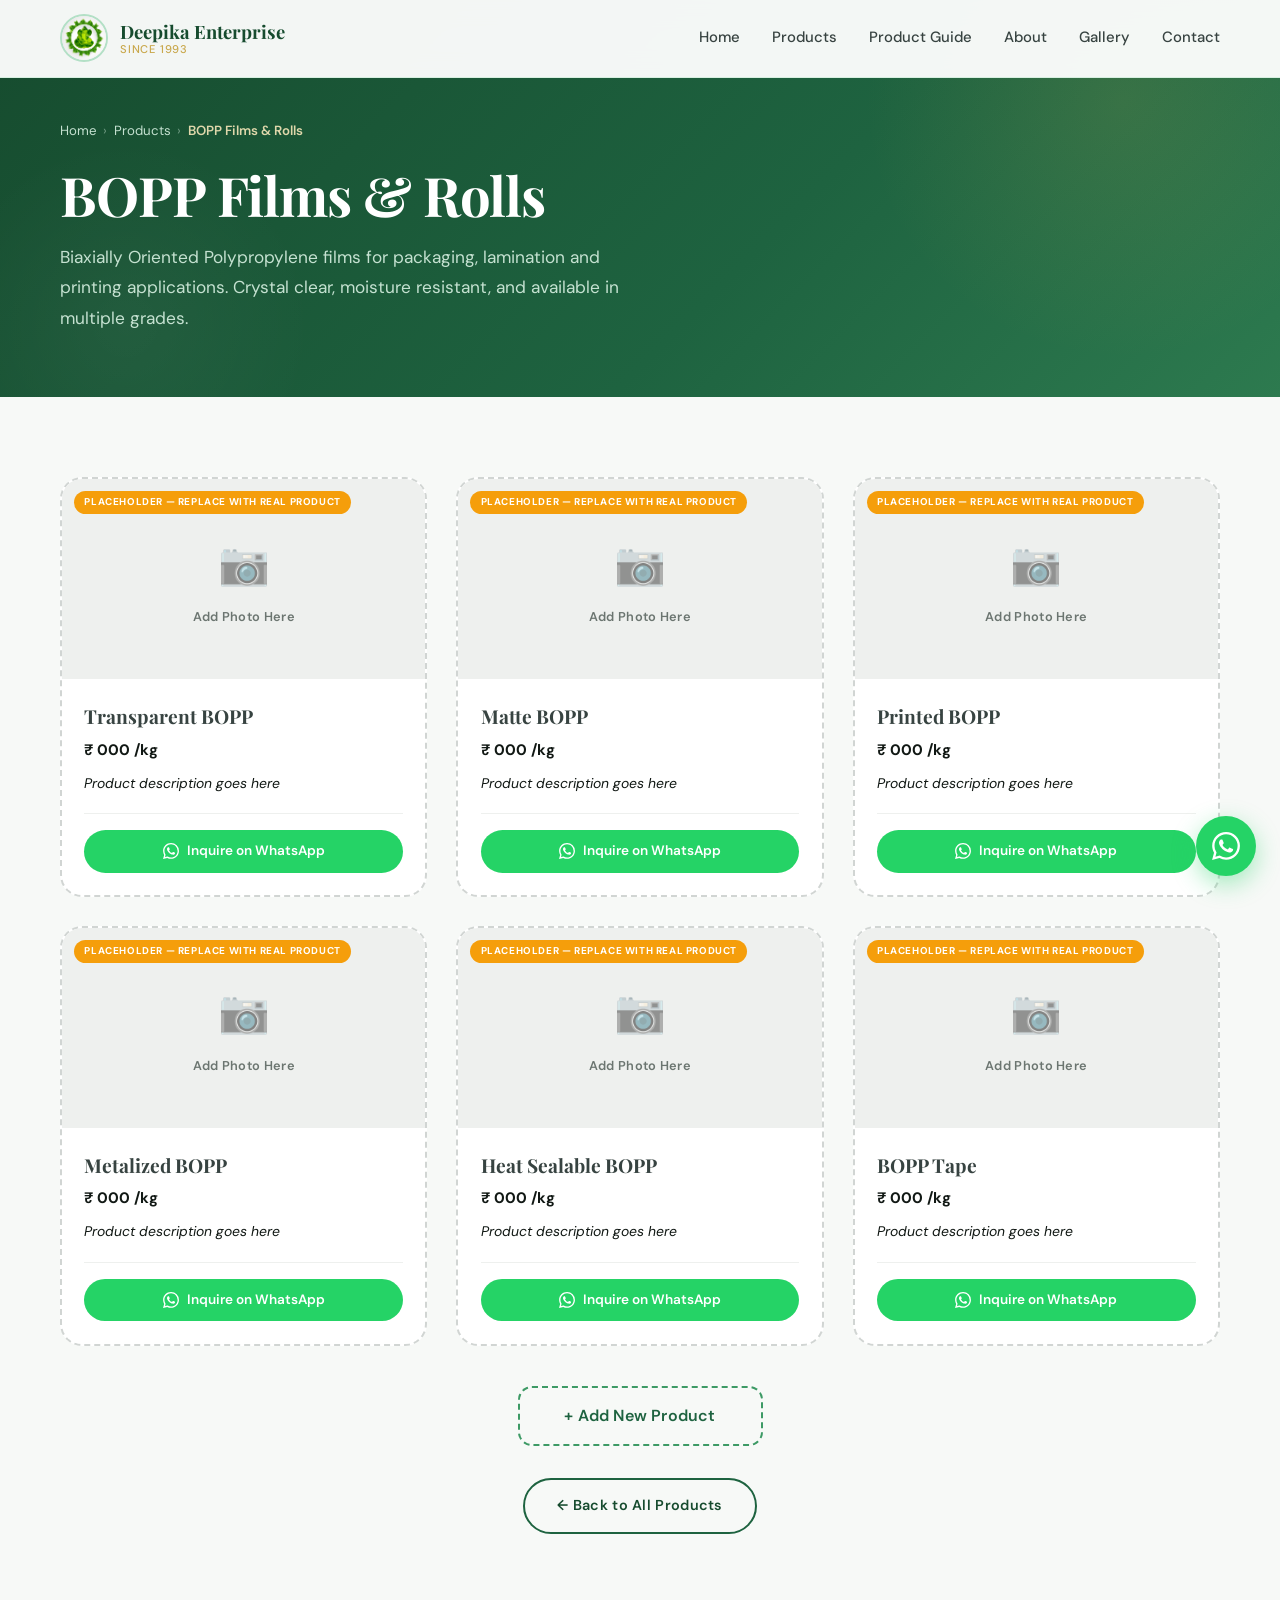
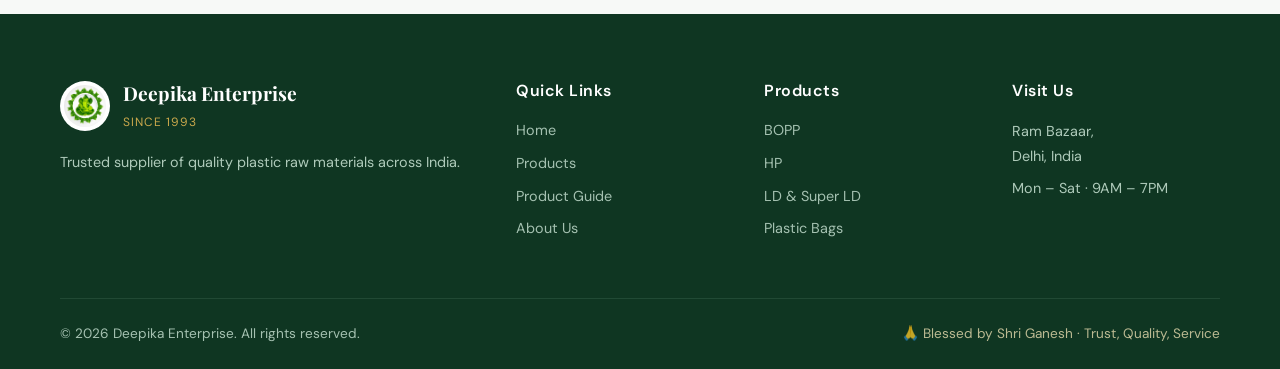
==== bopp.html @ 69e31805 "Added 6 product category pages with placeholders - Created bopp.html, hp.html, ld.html, superld.html" ====
<!DOCTYPE html>
<html lang="en">
<head>
  <meta charset="UTF-8" />
  <meta name="viewport" content="width=device-width, initial-scale=1.0" />
  <meta name="description" content="BOPP Films & Rolls by Deepika Enterprise — Transparent, Matte, Printed, Metalized and Heat Sealable BOPP for packaging, lamination and printing." />
  <title>BOPP Films & Rolls | Deepika Enterprise</title>
  <link rel="icon" type="image/avif" href="images/logo.avif" />
  <link rel="stylesheet" href="css/style.css" />
</head>
<body>

  <!-- NAVBAR -->
  <header class="navbar" id="navbar">
    <div class="nav-container">
      <a href="index.html" class="logo">
        <img src="images/logo.avif" alt="Deepika Enterprise Logo" class="logo-img" />
        <div class="logo-text">
          <span class="logo-main">Deepika Enterprise</span>
          <span class="logo-sub">Since 1993</span>
        </div>
      </a>
      <nav class="nav-links" id="navLinks">
        <a href="index.html">Home</a>
        <a href="index.html#products">Products</a>
        <a href="index.html#guide">Product Guide</a>
        <a href="index.html#about">About</a>
        <a href="index.html#gallery">Gallery</a>
        <a href="index.html#contact">Contact</a>
      </nav>
      <button class="hamburger" id="hamburger" aria-label="Menu">
        <span></span><span></span><span></span>
      </button>
    </div>
  </header>

  <!-- PAGE HERO -->
  <section class="page-hero">
    <div class="container">
      <nav class="breadcrumb" aria-label="Breadcrumb">
        <a href="index.html">Home</a>
        <span class="sep">›</span>
        <a href="index.html#products">Products</a>
        <span class="sep">›</span>
        <span class="current">BOPP Films & Rolls</span>
      </nav>
      <h1>BOPP Films & Rolls</h1>
      <p>Biaxially Oriented Polypropylene films for packaging, lamination and printing applications. Crystal clear, moisture resistant, and available in multiple grades.</p>
    </div>
  </section>

  <!-- PRODUCTS GRID -->
  <section class="cat-products">
    <div class="container">

      <div class="cat-products-grid">

        <!-- Card 1 -->
        <div class="placeholder-card">
          <span class="placeholder-label">Placeholder — Replace with real product</span>
          <div class="placeholder-img">
            <span class="cam-icon">📷</span>
            <span>Add Photo Here</span>
          </div>
          <div class="placeholder-body">
            <h3>Transparent BOPP</h3>
            <p class="placeholder-price">₹ 000 /kg</p>
            <p class="placeholder-desc">Product description goes here</p>
            <div class="placeholder-footer">
              <a href="https://wa.me/919312242208" target="_blank" rel="noopener" class="wa-inquire-btn">
                <svg viewBox="0 0 24 24" fill="currentColor" width="16" height="16"><path d="M17.472 14.382c-.297-.149-1.758-.867-2.03-.967-.273-.099-.471-.148-.67.15-.197.297-.767.966-.94 1.164-.173.199-.347.223-.644.075-.297-.15-1.255-.463-2.39-1.475-.883-.788-1.48-1.761-1.653-2.059-.173-.297-.018-.458.13-.606.134-.133.298-.347.446-.52.149-.174.198-.298.298-.497.099-.198.05-.371-.025-.52-.075-.149-.669-1.612-.916-2.207-.242-.579-.487-.5-.669-.51-.173-.008-.371-.01-.57-.01-.198 0-.52.074-.792.372-.272.297-1.04 1.016-1.04 2.479 0 1.462 1.065 2.875 1.213 3.074.149.198 2.096 3.2 5.077 4.487.709.306 1.262.489 1.694.625.712.227 1.36.195 1.871.118.571-.085 1.758-.719 2.006-1.413.248-.694.248-1.289.173-1.413-.074-.124-.272-.198-.57-.347m-5.421 7.403h-.004a9.87 9.87 0 01-5.031-1.378l-.361-.214-3.741.982.998-3.648-.235-.374a9.86 9.86 0 01-1.51-5.26c.001-5.45 4.436-9.884 9.888-9.884 2.64 0 5.122 1.03 6.988 2.898a9.825 9.825 0 012.893 6.994c-.003 5.45-4.437 9.884-9.885 9.884m8.413-18.297A11.815 11.815 0 0012.05 0C5.495 0 .16 5.335.157 11.892c0 2.096.547 4.142 1.588 5.945L.057 24l6.305-1.654a11.882 11.882 0 005.683 1.448h.005c6.554 0 11.89-5.335 11.893-11.893a11.821 11.821 0 00-3.48-8.413z"/></svg>
                Inquire on WhatsApp
              </a>
            </div>
          </div>
        </div>

        <!-- Card 2 -->
        <div class="placeholder-card">
          <span class="placeholder-label">Placeholder — Replace with real product</span>
          <div class="placeholder-img">
            <span class="cam-icon">📷</span>
            <span>Add Photo Here</span>
          </div>
          <div class="placeholder-body">
            <h3>Matte BOPP</h3>
            <p class="placeholder-price">₹ 000 /kg</p>
            <p class="placeholder-desc">Product description goes here</p>
            <div class="placeholder-footer">
              <a href="https://wa.me/919312242208" target="_blank" rel="noopener" class="wa-inquire-btn">
                <svg viewBox="0 0 24 24" fill="currentColor" width="16" height="16"><path d="M17.472 14.382c-.297-.149-1.758-.867-2.03-.967-.273-.099-.471-.148-.67.15-.197.297-.767.966-.94 1.164-.173.199-.347.223-.644.075-.297-.15-1.255-.463-2.39-1.475-.883-.788-1.48-1.761-1.653-2.059-.173-.297-.018-.458.13-.606.134-.133.298-.347.446-.52.149-.174.198-.298.298-.497.099-.198.05-.371-.025-.52-.075-.149-.669-1.612-.916-2.207-.242-.579-.487-.5-.669-.51-.173-.008-.371-.01-.57-.01-.198 0-.52.074-.792.372-.272.297-1.04 1.016-1.04 2.479 0 1.462 1.065 2.875 1.213 3.074.149.198 2.096 3.2 5.077 4.487.709.306 1.262.489 1.694.625.712.227 1.36.195 1.871.118.571-.085 1.758-.719 2.006-1.413.248-.694.248-1.289.173-1.413-.074-.124-.272-.198-.57-.347m-5.421 7.403h-.004a9.87 9.87 0 01-5.031-1.378l-.361-.214-3.741.982.998-3.648-.235-.374a9.86 9.86 0 01-1.51-5.26c.001-5.45 4.436-9.884 9.888-9.884 2.64 0 5.122 1.03 6.988 2.898a9.825 9.825 0 012.893 6.994c-.003 5.45-4.437 9.884-9.885 9.884m8.413-18.297A11.815 11.815 0 0012.05 0C5.495 0 .16 5.335.157 11.892c0 2.096.547 4.142 1.588 5.945L.057 24l6.305-1.654a11.882 11.882 0 005.683 1.448h.005c6.554 0 11.89-5.335 11.893-11.893a11.821 11.821 0 00-3.48-8.413z"/></svg>
                Inquire on WhatsApp
              </a>
            </div>
          </div>
        </div>

        <!-- Card 3 -->
        <div class="placeholder-card">
          <span class="placeholder-label">Placeholder — Replace with real product</span>
          <div class="placeholder-img">
            <span class="cam-icon">📷</span>
            <span>Add Photo Here</span>
          </div>
          <div class="placeholder-body">
            <h3>Printed BOPP</h3>
            <p class="placeholder-price">₹ 000 /kg</p>
            <p class="placeholder-desc">Product description goes here</p>
            <div class="placeholder-footer">
              <a href="https://wa.me/919312242208" target="_blank" rel="noopener" class="wa-inquire-btn">
                <svg viewBox="0 0 24 24" fill="currentColor" width="16" height="16"><path d="M17.472 14.382c-.297-.149-1.758-.867-2.03-.967-.273-.099-.471-.148-.67.15-.197.297-.767.966-.94 1.164-.173.199-.347.223-.644.075-.297-.15-1.255-.463-2.39-1.475-.883-.788-1.48-1.761-1.653-2.059-.173-.297-.018-.458.13-.606.134-.133.298-.347.446-.52.149-.174.198-.298.298-.497.099-.198.05-.371-.025-.52-.075-.149-.669-1.612-.916-2.207-.242-.579-.487-.5-.669-.51-.173-.008-.371-.01-.57-.01-.198 0-.52.074-.792.372-.272.297-1.04 1.016-1.04 2.479 0 1.462 1.065 2.875 1.213 3.074.149.198 2.096 3.2 5.077 4.487.709.306 1.262.489 1.694.625.712.227 1.36.195 1.871.118.571-.085 1.758-.719 2.006-1.413.248-.694.248-1.289.173-1.413-.074-.124-.272-.198-.57-.347m-5.421 7.403h-.004a9.87 9.87 0 01-5.031-1.378l-.361-.214-3.741.982.998-3.648-.235-.374a9.86 9.86 0 01-1.51-5.26c.001-5.45 4.436-9.884 9.888-9.884 2.64 0 5.122 1.03 6.988 2.898a9.825 9.825 0 012.893 6.994c-.003 5.45-4.437 9.884-9.885 9.884m8.413-18.297A11.815 11.815 0 0012.05 0C5.495 0 .16 5.335.157 11.892c0 2.096.547 4.142 1.588 5.945L.057 24l6.305-1.654a11.882 11.882 0 005.683 1.448h.005c6.554 0 11.89-5.335 11.893-11.893a11.821 11.821 0 00-3.48-8.413z"/></svg>
                Inquire on WhatsApp
              </a>
            </div>
          </div>
        </div>

        <!-- Card 4 -->
        <div class="placeholder-card">
          <span class="placeholder-label">Placeholder — Replace with real product</span>
          <div class="placeholder-img">
            <span class="cam-icon">📷</span>
            <span>Add Photo Here</span>
          </div>
          <div class="placeholder-body">
            <h3>Metalized BOPP</h3>
            <p class="placeholder-price">₹ 000 /kg</p>
            <p class="placeholder-desc">Product description goes here</p>
            <div class="placeholder-footer">
              <a href="https://wa.me/919312242208" target="_blank" rel="noopener" class="wa-inquire-btn">
                <svg viewBox="0 0 24 24" fill="currentColor" width="16" height="16"><path d="M17.472 14.382c-.297-.149-1.758-.867-2.03-.967-.273-.099-.471-.148-.67.15-.197.297-.767.966-.94 1.164-.173.199-.347.223-.644.075-.297-.15-1.255-.463-2.39-1.475-.883-.788-1.48-1.761-1.653-2.059-.173-.297-.018-.458.13-.606.134-.133.298-.347.446-.52.149-.174.198-.298.298-.497.099-.198.05-.371-.025-.52-.075-.149-.669-1.612-.916-2.207-.242-.579-.487-.5-.669-.51-.173-.008-.371-.01-.57-.01-.198 0-.52.074-.792.372-.272.297-1.04 1.016-1.04 2.479 0 1.462 1.065 2.875 1.213 3.074.149.198 2.096 3.2 5.077 4.487.709.306 1.262.489 1.694.625.712.227 1.36.195 1.871.118.571-.085 1.758-.719 2.006-1.413.248-.694.248-1.289.173-1.413-.074-.124-.272-.198-.57-.347m-5.421 7.403h-.004a9.87 9.87 0 01-5.031-1.378l-.361-.214-3.741.982.998-3.648-.235-.374a9.86 9.86 0 01-1.51-5.26c.001-5.45 4.436-9.884 9.888-9.884 2.64 0 5.122 1.03 6.988 2.898a9.825 9.825 0 012.893 6.994c-.003 5.45-4.437 9.884-9.885 9.884m8.413-18.297A11.815 11.815 0 0012.05 0C5.495 0 .16 5.335.157 11.892c0 2.096.547 4.142 1.588 5.945L.057 24l6.305-1.654a11.882 11.882 0 005.683 1.448h.005c6.554 0 11.89-5.335 11.893-11.893a11.821 11.821 0 00-3.48-8.413z"/></svg>
                Inquire on WhatsApp
              </a>
            </div>
          </div>
        </div>

        <!-- Card 5 -->
        <div class="placeholder-card">
          <span class="placeholder-label">Placeholder — Replace with real product</span>
          <div class="placeholder-img">
            <span class="cam-icon">📷</span>
            <span>Add Photo Here</span>
          </div>
          <div class="placeholder-body">
            <h3>Heat Sealable BOPP</h3>
            <p class="placeholder-price">₹ 000 /kg</p>
            <p class="placeholder-desc">Product description goes here</p>
            <div class="placeholder-footer">
              <a href="https://wa.me/919312242208" target="_blank" rel="noopener" class="wa-inquire-btn">
                <svg viewBox="0 0 24 24" fill="currentColor" width="16" height="16"><path d="M17.472 14.382c-.297-.149-1.758-.867-2.03-.967-.273-.099-.471-.148-.67.15-.197.297-.767.966-.94 1.164-.173.199-.347.223-.644.075-.297-.15-1.255-.463-2.39-1.475-.883-.788-1.48-1.761-1.653-2.059-.173-.297-.018-.458.13-.606.134-.133.298-.347.446-.52.149-.174.198-.298.298-.497.099-.198.05-.371-.025-.52-.075-.149-.669-1.612-.916-2.207-.242-.579-.487-.5-.669-.51-.173-.008-.371-.01-.57-.01-.198 0-.52.074-.792.372-.272.297-1.04 1.016-1.04 2.479 0 1.462 1.065 2.875 1.213 3.074.149.198 2.096 3.2 5.077 4.487.709.306 1.262.489 1.694.625.712.227 1.36.195 1.871.118.571-.085 1.758-.719 2.006-1.413.248-.694.248-1.289.173-1.413-.074-.124-.272-.198-.57-.347m-5.421 7.403h-.004a9.87 9.87 0 01-5.031-1.378l-.361-.214-3.741.982.998-3.648-.235-.374a9.86 9.86 0 01-1.51-5.26c.001-5.45 4.436-9.884 9.888-9.884 2.64 0 5.122 1.03 6.988 2.898a9.825 9.825 0 012.893 6.994c-.003 5.45-4.437 9.884-9.885 9.884m8.413-18.297A11.815 11.815 0 0012.05 0C5.495 0 .16 5.335.157 11.892c0 2.096.547 4.142 1.588 5.945L.057 24l6.305-1.654a11.882 11.882 0 005.683 1.448h.005c6.554 0 11.89-5.335 11.893-11.893a11.821 11.821 0 00-3.48-8.413z"/></svg>
                Inquire on WhatsApp
              </a>
            </div>
          </div>
        </div>

        <!-- Card 6 -->
        <div class="placeholder-card">
          <span class="placeholder-label">Placeholder — Replace with real product</span>
          <div class="placeholder-img">
            <span class="cam-icon">📷</span>
            <span>Add Photo Here</span>
          </div>
          <div class="placeholder-body">
            <h3>BOPP Tape</h3>
            <p class="placeholder-price">₹ 000 /kg</p>
            <p class="placeholder-desc">Product description goes here</p>
            <div class="placeholder-footer">
              <a href="https://wa.me/919312242208" target="_blank" rel="noopener" class="wa-inquire-btn">
                <svg viewBox="0 0 24 24" fill="currentColor" width="16" height="16"><path d="M17.472 14.382c-.297-.149-1.758-.867-2.03-.967-.273-.099-.471-.148-.67.15-.197.297-.767.966-.94 1.164-.173.199-.347.223-.644.075-.297-.15-1.255-.463-2.39-1.475-.883-.788-1.48-1.761-1.653-2.059-.173-.297-.018-.458.13-.606.134-.133.298-.347.446-.52.149-.174.198-.298.298-.497.099-.198.05-.371-.025-.52-.075-.149-.669-1.612-.916-2.207-.242-.579-.487-.5-.669-.51-.173-.008-.371-.01-.57-.01-.198 0-.52.074-.792.372-.272.297-1.04 1.016-1.04 2.479 0 1.462 1.065 2.875 1.213 3.074.149.198 2.096 3.2 5.077 4.487.709.306 1.262.489 1.694.625.712.227 1.36.195 1.871.118.571-.085 1.758-.719 2.006-1.413.248-.694.248-1.289.173-1.413-.074-.124-.272-.198-.57-.347m-5.421 7.403h-.004a9.87 9.87 0 01-5.031-1.378l-.361-.214-3.741.982.998-3.648-.235-.374a9.86 9.86 0 01-1.51-5.26c.001-5.45 4.436-9.884 9.888-9.884 2.64 0 5.122 1.03 6.988 2.898a9.825 9.825 0 012.893 6.994c-.003 5.45-4.437 9.884-9.885 9.884m8.413-18.297A11.815 11.815 0 0012.05 0C5.495 0 .16 5.335.157 11.892c0 2.096.547 4.142 1.588 5.945L.057 24l6.305-1.654a11.882 11.882 0 005.683 1.448h.005c6.554 0 11.89-5.335 11.893-11.893a11.821 11.821 0 00-3.48-8.413z"/></svg>
                Inquire on WhatsApp
              </a>
            </div>
          </div>
        </div>

      </div>

      <!-- Add Product Button -->
      <div class="add-product-wrap">
        <button class="add-product-btn" onclick="alert('To add a product, follow EASY-UPDATE-GUIDE.md')">
          + Add New Product
        </button>
      </div>

      <!-- Back Button -->
      <div class="back-btn-wrap">
        <a href="index.html#products" class="btn btn-outline back-btn">← Back to All Products</a>
      </div>

    </div>
  </section>

  <!-- FOOTER -->
  <footer class="footer">
    <div class="container">
      <div class="footer-grid">
        <div class="footer-col">
          <div class="footer-logo">
            <img src="images/logo.avif" alt="Logo" />
            <div>
              <strong>Deepika Enterprise</strong>
              <span>Since 1993</span>
            </div>
          </div>
          <p class="footer-tag">Trusted supplier of quality plastic raw materials across India.</p>
        </div>
        <div class="footer-col">
          <h4>Quick Links</h4>
          <a href="index.html">Home</a>
          <a href="index.html#products">Products</a>
          <a href="index.html#guide">Product Guide</a>
          <a href="index.html#about">About Us</a>
        </div>
        <div class="footer-col">
          <h4>Products</h4>
          <a href="bopp.html">BOPP</a>
          <a href="hp.html">HP</a>
          <a href="ld.html">LD & Super LD</a>
          <a href="packaging.html">Plastic Bags</a>
        </div>
        <div class="footer-col">
          <h4>Visit Us</h4>
          <p>Ram Bazaar,<br/>Delhi, India</p>
          <p>Mon – Sat · 9AM – 7PM</p>
        </div>
      </div>
      <div class="footer-bottom">
        <p>© 2025 Deepika Enterprise. All rights reserved.</p>
        <p class="footer-tagline">🙏 Blessed by Shri Ganesh · Trust, Quality, Service</p>
      </div>
    </div>
  </footer>

  <!-- FLOATING WHATSAPP -->
  <a href="https://wa.me/919312242208" target="_blank" rel="noopener" class="whatsapp-float" aria-label="Contact via WhatsApp">
    <svg viewBox="0 0 24 24" fill="currentColor" width="28" height="28">
      <path d="M17.472 14.382c-.297-.149-1.758-.867-2.03-.967-.273-.099-.471-.148-.67.15-.197.297-.767.966-.94 1.164-.173.199-.347.223-.644.075-.297-.15-1.255-.463-2.39-1.475-.883-.788-1.48-1.761-1.653-2.059-.173-.297-.018-.458.13-.606.134-.133.298-.347.446-.52.149-.174.198-.298.298-.497.099-.198.05-.371-.025-.52-.075-.149-.669-1.612-.916-2.207-.242-.579-.487-.5-.669-.51-.173-.008-.371-.01-.57-.01-.198 0-.52.074-.792.372-.272.297-1.04 1.016-1.04 2.479 0 1.462 1.065 2.875 1.213 3.074.149.198 2.096 3.2 5.077 4.487.709.306 1.262.489 1.694.625.712.227 1.36.195 1.871.118.571-.085 1.758-.719 2.006-1.413.248-.694.248-1.289.173-1.413-.074-.124-.272-.198-.57-.347m-5.421 7.403h-.004a9.87 9.87 0 01-5.031-1.378l-.361-.214-3.741.982.998-3.648-.235-.374a9.86 9.86 0 01-1.51-5.26c.001-5.45 4.436-9.884 9.888-9.884 2.64 0 5.122 1.03 6.988 2.898a9.825 9.825 0 012.893 6.994c-.003 5.45-4.437 9.884-9.885 9.884m8.413-18.297A11.815 11.815 0 0012.05 0C5.495 0 .16 5.335.157 11.892c0 2.096.547 4.142 1.588 5.945L.057 24l6.305-1.654a11.882 11.882 0 005.683 1.448h.005c6.554 0 11.89-5.335 11.893-11.893a11.821 11.821 0 00-3.48-8.413z"/>
    </svg>
  </a>

  <script src="js/script.js"></script>
</body>
</html>
---- css/style.css ----
/* ==========================================================================
   DEEPIKA ENTERPRISE - Complete Stylesheet
   Theme: Green & White | Modern & Fancy | Mobile-First
   ========================================================================== */

@import url('https://fonts.googleapis.com/css2?family=Playfair+Display:wght@600;700;800&family=DM+Sans:wght@300;400;500;600;700&display=swap');

:root {
  /* Brand Colors - Green Palette */
  --green-900: #0f3622;
  --green-800: #164b2e;
  --green-700: #1e6340;
  --green-600: #2d7a4f;
  --green-500: #3d9a65;
  --green-400: #5bb884;
  --green-200: #b3e0c6;
  --green-100: #d7f0e1;
  --green-50:  #ecf8f1;

  /* Accent */
  --gold:      #c9a84c;
  --gold-light:#f5e6b8;

  /* Neutrals */
  --white:     #ffffff;
  --off-white: #fafbfa;
  --gray-50:   #f7f9f7;
  --gray-100:  #eef0ee;
  --gray-300:  #d1d5d3;
  --gray-500:  #6b7570;
  --gray-700:  #374341;
  --gray-900:  #111814;

  /* Shadows */
  --shadow-sm: 0 1px 3px rgba(15, 54, 34, 0.08);
  --shadow-md: 0 4px 16px rgba(15, 54, 34, 0.1);
  --shadow-lg: 0 20px 50px rgba(15, 54, 34, 0.15);
  --shadow-xl: 0 30px 80px rgba(15, 54, 34, 0.2);

  /* Radius */
  --r-sm: 8px;
  --r-md: 14px;
  --r-lg: 22px;
  --r-xl: 32px;

  --transition: all 0.35s cubic-bezier(0.4, 0, 0.2, 1);

  /* Fonts */
  --font-display: 'Playfair Display', Georgia, serif;
  --font-body: 'DM Sans', -apple-system, BlinkMacSystemFont, sans-serif;
}

*, *::before, *::after { margin: 0; padding: 0; box-sizing: border-box; }
html { scroll-behavior: smooth; font-size: 16px; scroll-padding-top: 80px; }
body {
  font-family: var(--font-body);
  color: var(--gray-900);
  background: var(--white);
  line-height: 1.6;
  -webkit-font-smoothing: antialiased;
  overflow-x: hidden;
}
img { max-width: 100%; display: block; }
a { text-decoration: none; color: inherit; }
button { cursor: pointer; border: none; background: none; font-family: inherit; }
.container { max-width: 1200px; margin: 0 auto; padding: 0 1.25rem; }

/* NAVBAR */
.navbar {
  position: fixed; top: 0; left: 0; right: 0; z-index: 1000;
  background: rgba(255, 255, 255, 0.95);
  backdrop-filter: blur(12px);
  -webkit-backdrop-filter: blur(12px);
  border-bottom: 1px solid var(--green-100);
  transition: var(--transition);
}
.navbar.scrolled { box-shadow: var(--shadow-md); }
.nav-container {
  max-width: 1200px; margin: 0 auto; padding: 0.9rem 1.25rem;
  display: flex; align-items: center; justify-content: space-between; gap: 1rem;
}
.logo { display: flex; align-items: center; gap: 0.75rem; }
.logo-img {
  width: 48px; height: 48px; border-radius: 50%; object-fit: cover;
  background: var(--green-50); border: 2px solid var(--green-200);
}
.logo-text { display: flex; flex-direction: column; line-height: 1.2; }
.logo-main {
  font-family: var(--font-display); font-weight: 700;
  font-size: 1.15rem; color: var(--green-800);
}
.logo-sub {
  font-size: 0.7rem; color: var(--gold); font-weight: 500;
  letter-spacing: 0.8px; text-transform: uppercase;
}
.nav-links { display: flex; gap: 2rem; align-items: center; }
.nav-links a {
  font-size: 0.93rem; font-weight: 500; color: var(--gray-700);
  position: relative; padding: 0.4rem 0; transition: var(--transition);
}
.nav-links a::after {
  content: ''; position: absolute; bottom: 0; left: 50%;
  width: 0; height: 2px; background: var(--green-600);
  transition: var(--transition); transform: translateX(-50%);
}
.nav-links a:hover { color: var(--green-700); }
.nav-links a:hover::after { width: 100%; }
.hamburger { display: none; flex-direction: column; gap: 5px; padding: 8px; }
.hamburger span {
  display: block; width: 26px; height: 2.5px;
  background: var(--green-800); border-radius: 2px; transition: var(--transition);
}
.hamburger.open span:nth-child(1) { transform: translateY(7px) rotate(45deg); }
.hamburger.open span:nth-child(2) { opacity: 0; }
.hamburger.open span:nth-child(3) { transform: translateY(-8px) rotate(-45deg); }

/* HERO */
.hero {
  position: relative; min-height: 100vh; display: flex;
  align-items: center; padding: 120px 1.25rem 80px; overflow: hidden;
}
.hero-bg {
  position: absolute; inset: 0;
  background:
    radial-gradient(circle at 20% 30%, var(--green-100) 0%, transparent 50%),
    radial-gradient(circle at 80% 70%, var(--green-50) 0%, transparent 50%),
    linear-gradient(135deg, var(--off-white) 0%, var(--green-50) 100%);
  z-index: -1;
}
.hero-bg::before {
  content: ''; position: absolute; top: 10%; right: -10%;
  width: 500px; height: 500px;
  background: radial-gradient(circle, rgba(61, 154, 101, 0.08) 0%, transparent 70%);
  border-radius: 50%;
}
.hero-content { max-width: 900px; margin: 0 auto; text-align: center; position: relative; z-index: 2; }
.hero-tag {
  display: inline-block; background: var(--white);
  border: 1px solid var(--green-200); color: var(--green-700);
  font-size: 0.82rem; font-weight: 500; padding: 0.5rem 1.2rem;
  border-radius: 100px; margin-bottom: 1.5rem; box-shadow: var(--shadow-sm);
}
.hero h1 {
  font-family: var(--font-display);
  font-size: clamp(2rem, 6vw, 3.75rem); font-weight: 700; line-height: 1.15;
  color: var(--green-900); margin-bottom: 1.2rem; letter-spacing: -0.02em;
}
.hero h1 .highlight { color: var(--green-600); font-style: italic; }
.hero-sub {
  font-size: clamp(1rem, 2vw, 1.2rem); color: var(--gray-700);
  max-width: 600px; margin: 0 auto 2rem; line-height: 1.7;
}
.hero-cta { display: flex; gap: 1rem; justify-content: center; flex-wrap: wrap; margin-bottom: 3rem; }
.btn {
  display: inline-flex; align-items: center; justify-content: center;
  padding: 0.9rem 2rem; border-radius: 100px;
  font-size: 0.95rem; font-weight: 600; transition: var(--transition);
  cursor: pointer; border: 2px solid transparent; letter-spacing: 0.3px;
}
.btn-primary {
  background: var(--green-700); color: var(--white);
  box-shadow: 0 8px 24px rgba(30, 99, 64, 0.25);
}
.btn-primary:hover {
  background: var(--green-800); transform: translateY(-2px);
  box-shadow: 0 12px 32px rgba(30, 99, 64, 0.35);
}
.btn-outline { background: transparent; color: var(--green-800); border-color: var(--green-700); }
.btn-outline:hover { background: var(--green-700); color: var(--white); }
.btn-full { width: 100%; }
.hero-stats {
  display: flex; justify-content: center; gap: 3rem; flex-wrap: wrap;
  padding-top: 2rem; border-top: 1px solid var(--green-100);
  max-width: 600px; margin: 0 auto;
}
.stat { display: flex; flex-direction: column; align-items: center; }
.stat strong {
  font-family: var(--font-display); font-size: 1.8rem;
  color: var(--green-700); font-weight: 700;
}
.stat span {
  font-size: 0.8rem; color: var(--gray-500); text-transform: uppercase;
  letter-spacing: 1px; margin-top: 0.2rem;
}

/* SECTION HEAD */
.section-head { text-align: center; max-width: 680px; margin: 0 auto 3rem; }
.section-pre {
  display: inline-block; font-size: 0.8rem; font-weight: 600;
  color: var(--green-600); letter-spacing: 2px;
  text-transform: uppercase; margin-bottom: 0.8rem;
}
.section-head h2 {
  font-family: var(--font-display);
  font-size: clamp(1.9rem, 4vw, 2.8rem); font-weight: 700;
  color: var(--green-900); margin-bottom: 0.8rem; letter-spacing: -0.02em;
}
.section-head p { color: var(--gray-700); font-size: 1.05rem; }
.section-head-light h2 { color: var(--white); }
.section-head-light p { color: var(--green-100); }
.section-head-light .section-pre { color: var(--gold-light); }

/* PRODUCTS */
.products { padding: 6rem 0; background: var(--white); }
.products-grid {
  display: grid; grid-template-columns: repeat(auto-fit, minmax(280px, 1fr));
  gap: 1.8rem;
}
.product-card {
  background: var(--white); border-radius: var(--r-lg); overflow: hidden;
  box-shadow: var(--shadow-sm); border: 1px solid var(--gray-100);
  transition: var(--transition); display: flex; flex-direction: column;
}
.product-card:hover {
  transform: translateY(-8px); box-shadow: var(--shadow-lg);
  border-color: var(--green-200);
}
.product-img {
  height: 220px; background-size: cover; background-position: center;
  background-color: var(--green-50); position: relative;
}
.product-img::after {
  content: ''; position: absolute; inset: 0;
  background: linear-gradient(180deg, transparent 60%, rgba(15,54,34,0.15));
}
.product-body { padding: 1.5rem; flex: 1; display: flex; flex-direction: column; }
.product-body h3 {
  font-family: var(--font-display); font-size: 1.3rem;
  font-weight: 700; color: var(--green-800); margin-bottom: 0.5rem;
}
.product-desc {
  font-size: 0.9rem; color: var(--gray-700);
  margin-bottom: 1.2rem; line-height: 1.6; flex: 1;
}
.product-footer {
  display: flex; align-items: center; justify-content: space-between;
  gap: 0.75rem; padding-top: 1rem; border-top: 1px solid var(--gray-100);
  flex-wrap: wrap;
}
.price { font-weight: 700; font-size: 0.95rem; }
.price-fixed { color: var(--green-700); }
.price-inquiry { color: var(--gold); font-style: italic; }
.inquire-btn {
  background: var(--green-700); color: var(--white);
  padding: 0.5rem 1.1rem; border-radius: 100px;
  font-size: 0.85rem; font-weight: 600; transition: var(--transition);
}
.inquire-btn:hover { background: var(--green-800); transform: scale(1.05); }

/* GUIDE */
.guide { padding: 6rem 0; background: var(--off-white); }
.guide-grid {
  display: grid; grid-template-columns: repeat(auto-fit, minmax(300px, 1fr));
  gap: 1.5rem;
}
.guide-card {
  background: var(--white); border-radius: var(--r-md); padding: 1.8rem;
  border: 1px solid var(--green-100); transition: var(--transition);
  position: relative; overflow: hidden;
}
.guide-card::before {
  content: ''; position: absolute; top: 0; left: 0;
  width: 4px; height: 100%; background: var(--green-600);
  transform: scaleY(0); transform-origin: top; transition: var(--transition);
}
.guide-card:hover {
  transform: translateY(-4px); box-shadow: var(--shadow-md);
  border-color: var(--green-200);
}
.guide-card:hover::before { transform: scaleY(1); }
.guide-icon {
  font-size: 2.2rem; margin-bottom: 0.8rem; background: var(--green-50);
  width: 60px; height: 60px; border-radius: 50%;
  display: flex; align-items: center; justify-content: center;
}
.guide-card h3 {
  font-family: var(--font-display); font-size: 1.6rem;
  color: var(--green-800); margin-bottom: 0.3rem; font-weight: 700;
}
.guide-full {
  color: var(--gold); font-size: 0.85rem; font-weight: 600;
  margin-bottom: 1rem; font-style: italic;
}
.guide-use, .guide-feature {
  font-size: 0.9rem; color: var(--gray-700);
  margin-bottom: 0.6rem; line-height: 1.6;
}
.guide-use strong, .guide-feature strong { color: var(--green-800); }
.guide-help {
  text-align: center; margin-top: 3rem; padding: 1.5rem 2rem;
  background: var(--green-50); border-radius: var(--r-md);
  border: 1px dashed var(--green-400);
}
.guide-help p { color: var(--green-800); font-weight: 500; }
.guide-help a { color: var(--green-700); font-weight: 600; text-decoration: underline; }

/* ABOUT */
.about { padding: 6rem 0; background: var(--white); }
.about-grid {
  display: grid; grid-template-columns: 1.2fr 1fr; gap: 4rem; align-items: center;
}
.about-text .section-pre { margin-bottom: 0.6rem; }
.about-text h2 {
  font-family: var(--font-display); font-size: clamp(2rem, 4vw, 2.8rem);
  color: var(--green-900); margin-bottom: 1.2rem; line-height: 1.2; font-weight: 700;
}
.about-text .lead {
  font-size: 1.1rem; color: var(--gray-700);
  margin-bottom: 1rem; line-height: 1.7;
}
.about-text p { color: var(--gray-700); margin-bottom: 1rem; line-height: 1.7; }
.about-text strong { color: var(--green-800); }
.about-values { margin-top: 2rem; display: flex; flex-direction: column; gap: 1rem; }
.value-item { display: flex; gap: 1rem; align-items: flex-start; }
.value-icon {
  width: 32px; height: 32px; background: var(--green-600);
  color: var(--white); border-radius: 50%;
  display: flex; align-items: center; justify-content: center;
  font-weight: 700; flex-shrink: 0;
}
.value-item strong {
  color: var(--green-800); display: block;
  margin-bottom: 0.1rem; font-size: 0.95rem;
}
.value-item p { color: var(--gray-500); font-size: 0.88rem; margin: 0; }
.about-visual { position: relative; height: 450px; }
.about-card-main {
  background: linear-gradient(135deg, var(--green-700) 0%, var(--green-800) 100%);
  color: var(--white); padding: 2.5rem; border-radius: var(--r-lg);
  position: absolute; top: 0; left: 0; width: 85%;
  box-shadow: var(--shadow-lg);
}
.year-badge {
  display: inline-block; background: var(--gold); color: var(--green-900);
  padding: 0.3rem 1rem; border-radius: 100px;
  font-size: 0.75rem; font-weight: 700;
  letter-spacing: 1.5px; margin-bottom: 1.5rem;
}
.about-card-main h3 {
  font-family: var(--font-display); font-size: 3rem;
  font-weight: 800; margin-bottom: 0.5rem; line-height: 1;
}
.about-card-main p { color: var(--green-100); font-size: 1rem; line-height: 1.6; }
.about-card-small {
  background: var(--white); padding: 1.5rem 1.8rem;
  border-radius: var(--r-md); box-shadow: var(--shadow-lg);
  position: absolute; bottom: 0; right: 0; width: 65%;
  border: 1px solid var(--green-100);
  display: flex; flex-direction: column;
}
.about-card-small strong {
  font-family: var(--font-display); font-size: 1.4rem;
  color: var(--green-800); font-weight: 700;
}
.about-card-small span { color: var(--gray-500); font-size: 0.9rem; margin-top: 0.2rem; }

/* GALLERY */
.gallery { padding: 6rem 0; background: var(--off-white); }
.gallery-grid {
  display: grid; grid-template-columns: repeat(3, 1fr);
  grid-auto-rows: 220px; gap: 1rem;
}
.gallery-item {
  background-size: cover; background-position: center;
  border-radius: var(--r-md); overflow: hidden;
  cursor: pointer; transition: var(--transition);
  position: relative; box-shadow: var(--shadow-sm);
}
.gallery-item::after {
  content: ''; position: absolute; inset: 0;
  background: linear-gradient(180deg, transparent, rgba(15,54,34,0.35));
  opacity: 0; transition: var(--transition);
}
.gallery-item:hover { transform: scale(1.02); box-shadow: var(--shadow-lg); }
.gallery-item:hover::after { opacity: 1; }
.gallery-item.tall { grid-row: span 2; }
.gallery-item.wide { grid-column: span 2; }

/* CONTACT */
.contact {
  padding: 6rem 0;
  background: linear-gradient(135deg, var(--green-800) 0%, var(--green-900) 100%);
  position: relative; overflow: hidden;
}
.contact::before {
  content: ''; position: absolute; top: -50%; right: -20%;
  width: 700px; height: 700px;
  background: radial-gradient(circle, rgba(201, 168, 76, 0.1) 0%, transparent 70%);
  border-radius: 50%;
}
.contact-grid {
  display: grid; grid-template-columns: 1fr 1.3fr; gap: 3rem;
  max-width: 1000px; margin: 0 auto; position: relative; z-index: 2;
}
.contact-info { display: flex; flex-direction: column; gap: 1.5rem; color: var(--white); }
.info-item {
  display: flex; gap: 1rem; align-items: flex-start; padding: 1.3rem;
  background: rgba(255, 255, 255, 0.06);
  border: 1px solid rgba(255, 255, 255, 0.1);
  border-radius: var(--r-md); backdrop-filter: blur(10px);
  transition: var(--transition);
}
.info-item:hover { background: rgba(255, 255, 255, 0.1); transform: translateX(4px); }
.info-icon {
  font-size: 1.6rem; width: 48px; height: 48px;
  background: var(--gold); color: var(--green-900);
  border-radius: 12px;
  display: flex; align-items: center; justify-content: center;
  flex-shrink: 0;
}
.info-item strong {
  display: block; color: var(--white); font-size: 0.95rem;
  margin-bottom: 0.2rem; font-weight: 600;
}
.info-item p { color: var(--green-100); font-size: 0.9rem; line-height: 1.5; margin: 0; }
.contact-form {
  background: var(--white); border-radius: var(--r-lg);
  padding: 2.5rem; box-shadow: var(--shadow-xl);
}
.contact-form h3 {
  font-family: var(--font-display); font-size: 1.6rem;
  color: var(--green-800); margin-bottom: 1.5rem; font-weight: 700;
}
.form-row { margin-bottom: 1rem; }
.form-row input, .form-row select, .form-row textarea {
  width: 100%; padding: 0.9rem 1.1rem;
  border: 1.5px solid var(--gray-100); border-radius: var(--r-sm);
  font-family: inherit; font-size: 0.95rem; color: var(--gray-900);
  background: var(--gray-50); transition: var(--transition);
}
.form-row input:focus, .form-row select:focus, .form-row textarea:focus {
  outline: none; border-color: var(--green-600); background: var(--white);
  box-shadow: 0 0 0 4px rgba(61, 154, 101, 0.1);
}
.form-row textarea { resize: vertical; min-height: 100px; }
.form-note { font-size: 0.8rem; color: var(--gray-500); text-align: center; margin-top: 0.8rem; }

/* FOOTER */
.footer { background: var(--green-900); color: var(--green-100); padding: 4rem 0 1.5rem; }
.footer-grid {
  display: grid; grid-template-columns: 2fr 1fr 1fr 1fr;
  gap: 2.5rem; margin-bottom: 3rem;
}
.footer-logo { display: flex; gap: 0.8rem; align-items: center; margin-bottom: 1rem; }
.footer-logo img {
  width: 50px; height: 50px; border-radius: 50%;
  background: var(--white); padding: 4px;
}
.footer-logo strong {
  color: var(--white); display: block;
  font-family: var(--font-display); font-size: 1.2rem;
}
.footer-logo span {
  color: var(--gold); font-size: 0.75rem;
  letter-spacing: 1px; text-transform: uppercase;
}
.footer-tag { color: var(--green-100); font-size: 0.9rem; line-height: 1.6; opacity: 0.8; }
.footer-col h4 {
  color: var(--white); font-size: 1rem; font-weight: 600;
  margin-bottom: 1rem; letter-spacing: 0.5px;
}
.footer-col a {
  display: block; color: var(--green-100); font-size: 0.9rem;
  margin-bottom: 0.6rem; opacity: 0.75; transition: var(--transition);
}
.footer-col a:hover { opacity: 1; color: var(--gold-light); transform: translateX(4px); }
.footer-col p {
  color: var(--green-100); font-size: 0.9rem;
  line-height: 1.7; opacity: 0.8; margin-bottom: 0.5rem;
}
.footer-bottom {
  padding-top: 1.5rem; border-top: 1px solid rgba(179, 224, 198, 0.15);
  display: flex; justify-content: space-between; flex-wrap: wrap; gap: 1rem;
  font-size: 0.85rem; opacity: 0.75;
}
.footer-tagline { color: var(--gold-light); }

/* WHATSAPP FLOATING */
.whatsapp-float {
  position: fixed; bottom: 24px; right: 24px;
  width: 60px; height: 60px; background: #25d366;
  color: var(--white); border-radius: 50%;
  display: flex; align-items: center; justify-content: center;
  box-shadow: 0 8px 24px rgba(37, 211, 102, 0.4);
  z-index: 999; transition: var(--transition);
  animation: wa-pulse 2.5s infinite;
}
.whatsapp-float:hover {
  transform: scale(1.1);
  box-shadow: 0 12px 32px rgba(37, 211, 102, 0.55);
}
@keyframes wa-pulse {
  0%, 100% { box-shadow: 0 8px 24px rgba(37, 211, 102, 0.4), 0 0 0 0 rgba(37, 211, 102, 0.6); }
  50% { box-shadow: 0 8px 24px rgba(37, 211, 102, 0.4), 0 0 0 18px rgba(37, 211, 102, 0); }
}

/* RESPONSIVE */
@media (max-width: 900px) {
  .about-grid { grid-template-columns: 1fr; gap: 3rem; }
  .about-visual { height: 380px; max-width: 420px; margin: 0 auto; }
  .contact-grid { grid-template-columns: 1fr; gap: 2rem; }
  .footer-grid { grid-template-columns: 1fr 1fr; gap: 2rem; }
  .gallery-grid { grid-template-columns: repeat(2, 1fr); grid-auto-rows: 180px; }
  .gallery-item.wide { grid-column: span 1; }
  .gallery-item.tall { grid-row: span 1; }
}

@media (max-width: 768px) {
  html { scroll-padding-top: 70px; }
  .nav-container { padding: 0.75rem 1rem; }
  .logo-img { width: 42px; height: 42px; }
  .logo-main { font-size: 1rem; }
  .logo-sub { font-size: 0.65rem; }
  .nav-links {
    position: fixed; top: 68px; left: 0; right: 0;
    background: var(--white); flex-direction: column;
    padding: 1.5rem; gap: 1.2rem; box-shadow: var(--shadow-lg);
    transform: translateY(-120%);
    transition: transform 0.4s cubic-bezier(0.4, 0, 0.2, 1);
    border-top: 1px solid var(--green-100);
  }
  .nav-links.active { transform: translateY(0); }
  .nav-links a {
    font-size: 1rem; padding: 0.6rem 0;
    border-bottom: 1px solid var(--gray-100);
  }
  .hamburger { display: flex; }
  .hero { padding: 100px 1rem 60px; min-height: auto; }
  .hero-stats { gap: 1.8rem; padding-top: 1.5rem; }
  .stat strong { font-size: 1.4rem; }
  .stat span { font-size: 0.7rem; }
  .hero-cta .btn { width: 100%; max-width: 280px; }
  .products, .guide, .about, .gallery, .contact { padding: 4rem 0; }
  .section-head { margin-bottom: 2rem; }
  .products-grid { grid-template-columns: 1fr; gap: 1.2rem; }
  .guide-grid { grid-template-columns: 1fr; gap: 1rem; }
  .about-card-main { width: 100%; padding: 2rem; position: relative; }
  .about-card-main h3 { font-size: 2.3rem; }
  .about-card-small { width: 80%; position: relative; margin-top: -2rem; margin-left: auto; }
  .about-visual { height: auto; }
  .contact-form { padding: 1.8rem; }
  .footer-grid { grid-template-columns: 1fr; gap: 1.8rem; }
  .footer-bottom { flex-direction: column; text-align: center; }
  .whatsapp-float { width: 54px; height: 54px; bottom: 18px; right: 18px; }
  .whatsapp-float svg { width: 26px; height: 26px; }
}

@media (max-width: 420px) {
  .hero h1 { font-size: 1.85rem; }
  .section-head h2 { font-size: 1.7rem; }
  .product-body { padding: 1.2rem; }
  .guide-card { padding: 1.4rem; }
  .container { padding: 0 1rem; }
}

/* =============================================
   CATEGORY PAGES
   ============================================= */

/* Page Hero Banner */
.page-hero {
  background: linear-gradient(135deg, var(--green-800) 0%, var(--green-700) 60%, var(--green-600) 100%);
  padding: 120px 0 64px;
  color: var(--white);
  position: relative;
  overflow: hidden;
}
.page-hero::before {
  content: '';
  position: absolute; top: -40%; right: -8%;
  width: 520px; height: 520px;
  background: radial-gradient(circle, rgba(201,168,76,0.13) 0%, transparent 70%);
  border-radius: 50%;
}
.page-hero::after {
  content: '';
  position: absolute; bottom: -30%; left: -5%;
  width: 380px; height: 380px;
  background: radial-gradient(circle, rgba(255,255,255,0.04) 0%, transparent 70%);
  border-radius: 50%;
}
.page-hero .container { position: relative; z-index: 2; }
.breadcrumb {
  font-size: 0.83rem; color: var(--green-100);
  margin-bottom: 1.4rem;
  display: flex; gap: 0.4rem; align-items: center; flex-wrap: wrap;
  opacity: 0.9;
}
.breadcrumb a { color: var(--green-100); transition: var(--transition); }
.breadcrumb a:hover { color: var(--gold-light); }
.breadcrumb .sep { opacity: 0.5; }
.breadcrumb .current { color: var(--gold-light); font-weight: 600; }
.page-hero h1 {
  font-family: var(--font-display);
  font-size: clamp(2.2rem, 5vw, 3.4rem);
  font-weight: 700; line-height: 1.15;
  margin-bottom: 1rem; letter-spacing: -0.02em;
}
.page-hero p {
  font-size: 1.08rem; color: var(--green-100);
  max-width: 580px; line-height: 1.75; opacity: 0.9;
}

/* Category Products Section */
.cat-products { padding: 5rem 0 4rem; background: var(--gray-50); }
.cat-products-grid {
  display: grid;
  grid-template-columns: repeat(3, 1fr);
  gap: 1.8rem;
  margin-bottom: 2.5rem;
}

/* Placeholder Card */
.placeholder-card {
  background: var(--white);
  border: 2px dashed var(--gray-300);
  border-radius: var(--r-lg);
  overflow: hidden;
  transition: var(--transition);
  display: flex; flex-direction: column;
  position: relative;
}
.placeholder-card:hover {
  border-color: var(--green-400);
  box-shadow: var(--shadow-md);
  transform: translateY(-6px);
}
.placeholder-img {
  height: 200px;
  background: var(--gray-100);
  display: flex; flex-direction: column;
  align-items: center; justify-content: center;
  gap: 0.6rem;
}
.placeholder-img .cam-icon { font-size: 2.6rem; opacity: 0.45; }
.placeholder-img span {
  font-size: 0.8rem; font-weight: 600;
  color: var(--gray-500); letter-spacing: 0.3px;
}
.placeholder-label {
  position: absolute; top: 12px; left: 12px;
  background: #f59e0b; color: var(--white);
  font-size: 0.62rem; font-weight: 700;
  padding: 0.22rem 0.65rem; border-radius: 100px;
  letter-spacing: 0.6px; text-transform: uppercase;
}
.placeholder-body {
  padding: 1.4rem; flex: 1;
  display: flex; flex-direction: column;
}
.placeholder-body h3 {
  font-family: var(--font-display);
  font-size: 1.2rem; font-weight: 700;
  color: var(--gray-700); margin-bottom: 0.35rem;
}
.placeholder-price {
  font-size: 0.95rem; font-weight: 700;
  color: var(--gray-400); margin-bottom: 0.6rem;
}
.placeholder-desc {
  font-size: 0.87rem; color: var(--gray-400);
  line-height: 1.6; flex: 1; margin-bottom: 1.2rem;
  font-style: italic;
}
.placeholder-footer {
  padding-top: 1rem;
  border-top: 1px solid var(--gray-100);
}
.wa-inquire-btn {
  display: flex; align-items: center; justify-content: center; gap: 0.5rem;
  background: #25d366; color: var(--white);
  padding: 0.65rem 1rem; border-radius: 100px;
  font-size: 0.85rem; font-weight: 600;
  transition: var(--transition); width: 100%;
  text-decoration: none;
}
.wa-inquire-btn:hover { background: #1da851; transform: scale(1.02); }
.wa-inquire-btn svg { flex-shrink: 0; }

/* Add New Product Button */
.add-product-wrap { text-align: center; margin: 1.5rem 0 2rem; }
.add-product-btn {
  display: inline-flex; align-items: center; gap: 0.6rem;
  border: 2.5px dashed var(--green-500);
  color: var(--green-700); background: transparent;
  padding: 1.1rem 2.8rem; border-radius: var(--r-md);
  font-size: 1rem; font-weight: 600; cursor: pointer;
  transition: var(--transition); font-family: inherit;
  letter-spacing: 0.2px;
}
.add-product-btn:hover {
  background: var(--green-50);
  border-color: var(--green-700);
  transform: translateY(-2px);
  box-shadow: var(--shadow-sm);
}

/* Back Button */
.back-btn-wrap { text-align: center; padding-bottom: 1rem; }
.back-btn {
  display: inline-flex; align-items: center; gap: 0.4rem;
  font-size: 0.9rem;
}

/* Responsive */
@media (max-width: 900px) {
  .cat-products-grid { grid-template-columns: repeat(2, 1fr); }
}
@media (max-width: 600px) {
  .cat-products-grid { grid-template-columns: 1fr; gap: 1.2rem; }
  .page-hero { padding: 100px 0 48px; }
}

/* LOAD ANIMATION */
@keyframes fadeUp {
  from { opacity: 0; transform: translateY(20px); }
  to { opacity: 1; transform: translateY(0); }
}
.hero-content > * { animation: fadeUp 0.8s ease-out backwards; }
.hero-tag { animation-delay: 0.1s; }
.hero h1 { animation-delay: 0.2s; }
.hero-sub { animation-delay: 0.35s; }
.hero-cta { animation-delay: 0.5s; }
.hero-stats { animation-delay: 0.65s; }
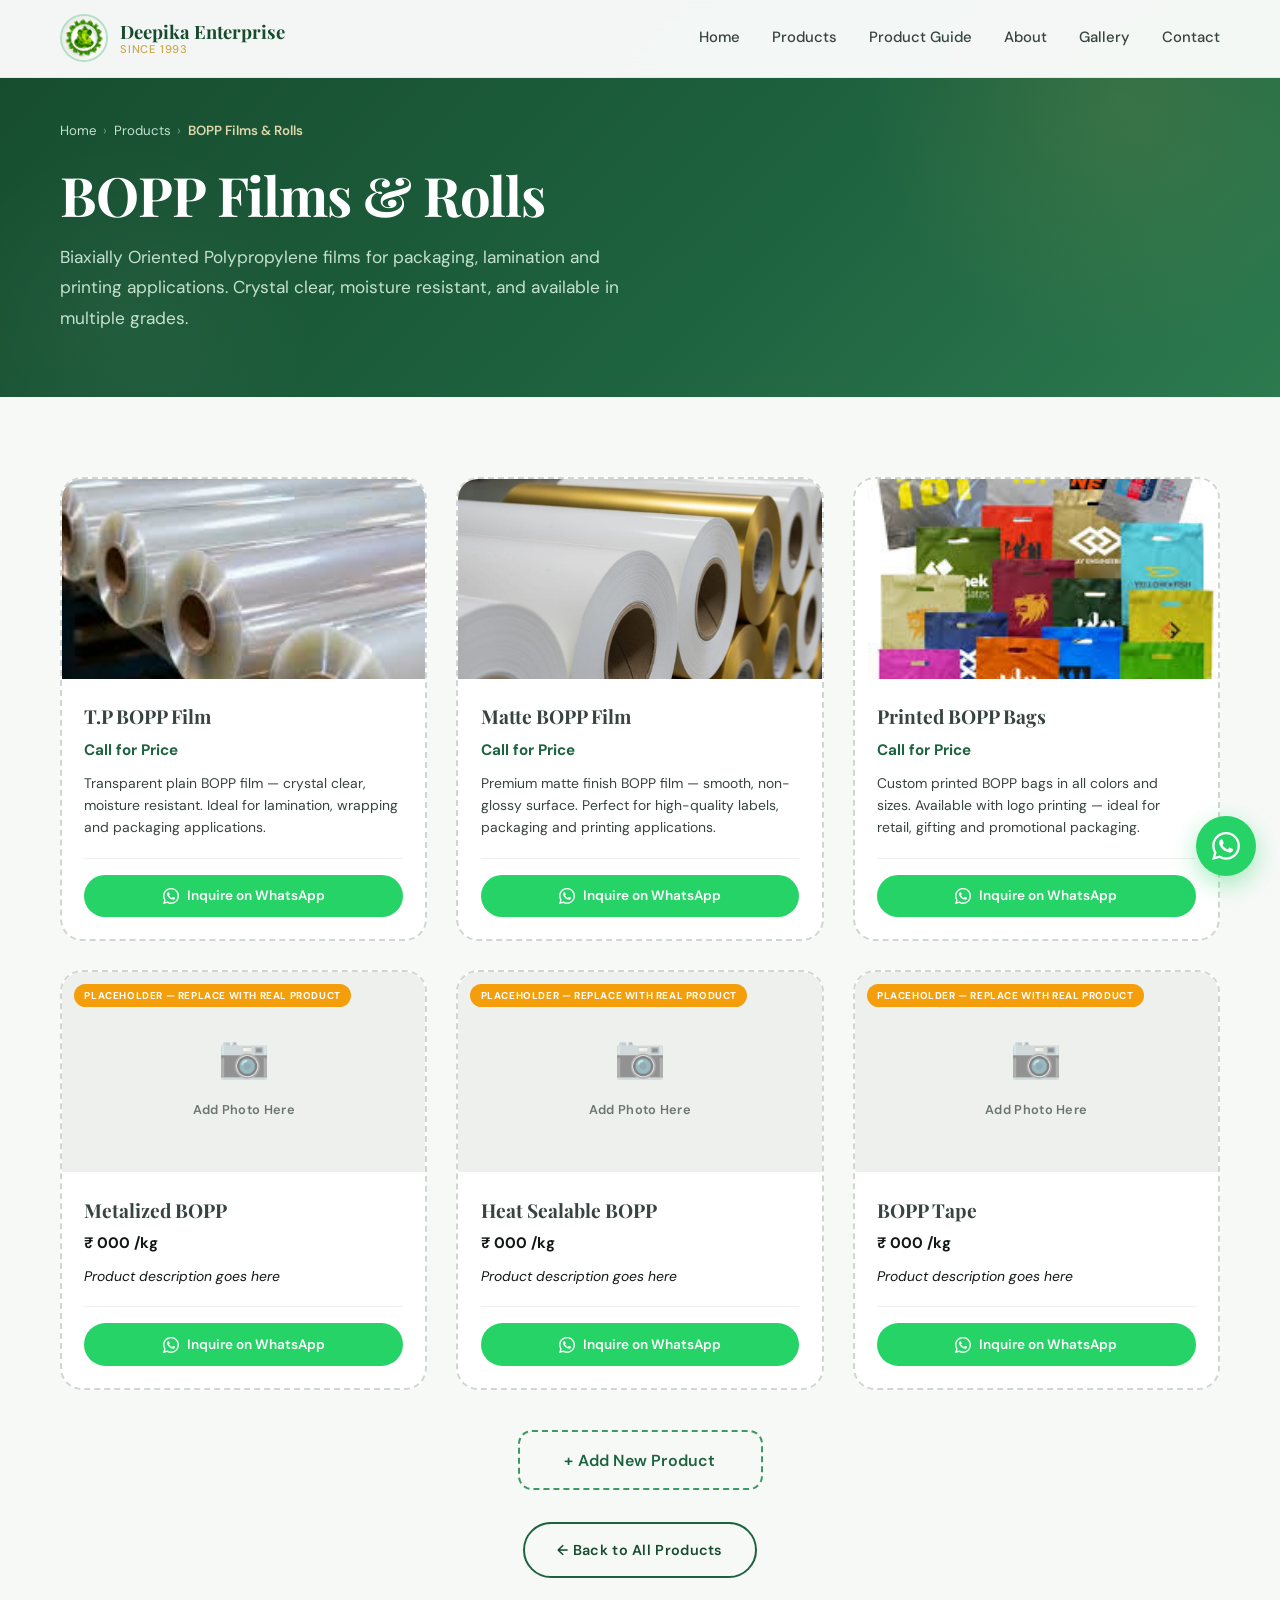
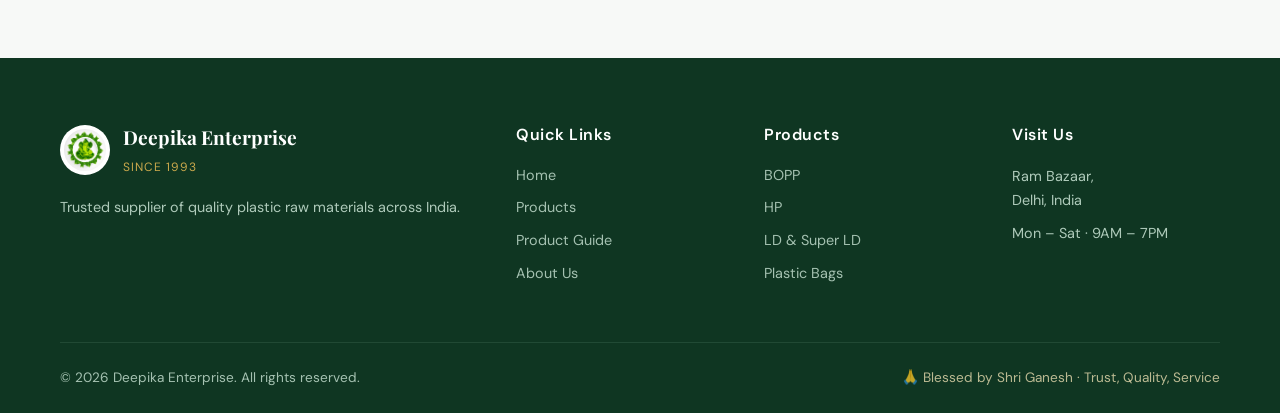
==== commit 2dc04c85: "Added real product photos to BOPP page - T.P BOPP, Matte BOPP, Printed BOPP" ====
--- a/bopp.html
+++ b/bopp.html
@@ -55,57 +55,45 @@
 
       <div class="cat-products-grid">
 
-        <!-- Card 1 -->
-        <div class="placeholder-card">
-          <span class="placeholder-label">Placeholder — Replace with real product</span>
-          <div class="placeholder-img">
-            <span class="cam-icon">📷</span>
-            <span>Add Photo Here</span>
-          </div>
-          <div class="placeholder-body">
-            <h3>Transparent BOPP</h3>
-            <p class="placeholder-price">₹ 000 /kg</p>
-            <p class="placeholder-desc">Product description goes here</p>
-            <div class="placeholder-footer">
-              <a href="https://wa.me/919312242208" target="_blank" rel="noopener" class="wa-inquire-btn">
-                <svg viewBox="0 0 24 24" fill="currentColor" width="16" height="16"><path d="M17.472 14.382c-.297-.149-1.758-.867-2.03-.967-.273-.099-.471-.148-.67.15-.197.297-.767.966-.94 1.164-.173.199-.347.223-.644.075-.297-.15-1.255-.463-2.39-1.475-.883-.788-1.48-1.761-1.653-2.059-.173-.297-.018-.458.13-.606.134-.133.298-.347.446-.52.149-.174.198-.298.298-.497.099-.198.05-.371-.025-.52-.075-.149-.669-1.612-.916-2.207-.242-.579-.487-.5-.669-.51-.173-.008-.371-.01-.57-.01-.198 0-.52.074-.792.372-.272.297-1.04 1.016-1.04 2.479 0 1.462 1.065 2.875 1.213 3.074.149.198 2.096 3.2 5.077 4.487.709.306 1.262.489 1.694.625.712.227 1.36.195 1.871.118.571-.085 1.758-.719 2.006-1.413.248-.694.248-1.289.173-1.413-.074-.124-.272-.198-.57-.347m-5.421 7.403h-.004a9.87 9.87 0 01-5.031-1.378l-.361-.214-3.741.982.998-3.648-.235-.374a9.86 9.86 0 01-1.51-5.26c.001-5.45 4.436-9.884 9.888-9.884 2.64 0 5.122 1.03 6.988 2.898a9.825 9.825 0 012.893 6.994c-.003 5.45-4.437 9.884-9.885 9.884m8.413-18.297A11.815 11.815 0 0012.05 0C5.495 0 .16 5.335.157 11.892c0 2.096.547 4.142 1.588 5.945L.057 24l6.305-1.654a11.882 11.882 0 005.683 1.448h.005c6.554 0 11.89-5.335 11.893-11.893a11.821 11.821 0 00-3.48-8.413z"/></svg>
-                Inquire on WhatsApp
-              </a>
-            </div>
-          </div>
-        </div>
-
-        <!-- Card 2 -->
-        <div class="placeholder-card">
-          <span class="placeholder-label">Placeholder — Replace with real product</span>
-          <div class="placeholder-img">
-            <span class="cam-icon">📷</span>
-            <span>Add Photo Here</span>
-          </div>
-          <div class="placeholder-body">
-            <h3>Matte BOPP</h3>
-            <p class="placeholder-price">₹ 000 /kg</p>
-            <p class="placeholder-desc">Product description goes here</p>
-            <div class="placeholder-footer">
-              <a href="https://wa.me/919312242208" target="_blank" rel="noopener" class="wa-inquire-btn">
-                <svg viewBox="0 0 24 24" fill="currentColor" width="16" height="16"><path d="M17.472 14.382c-.297-.149-1.758-.867-2.03-.967-.273-.099-.471-.148-.67.15-.197.297-.767.966-.94 1.164-.173.199-.347.223-.644.075-.297-.15-1.255-.463-2.39-1.475-.883-.788-1.48-1.761-1.653-2.059-.173-.297-.018-.458.13-.606.134-.133.298-.347.446-.52.149-.174.198-.298.298-.497.099-.198.05-.371-.025-.52-.075-.149-.669-1.612-.916-2.207-.242-.579-.487-.5-.669-.51-.173-.008-.371-.01-.57-.01-.198 0-.52.074-.792.372-.272.297-1.04 1.016-1.04 2.479 0 1.462 1.065 2.875 1.213 3.074.149.198 2.096 3.2 5.077 4.487.709.306 1.262.489 1.694.625.712.227 1.36.195 1.871.118.571-.085 1.758-.719 2.006-1.413.248-.694.248-1.289.173-1.413-.074-.124-.272-.198-.57-.347m-5.421 7.403h-.004a9.87 9.87 0 01-5.031-1.378l-.361-.214-3.741.982.998-3.648-.235-.374a9.86 9.86 0 01-1.51-5.26c.001-5.45 4.436-9.884 9.888-9.884 2.64 0 5.122 1.03 6.988 2.898a9.825 9.825 0 012.893 6.994c-.003 5.45-4.437 9.884-9.885 9.884m8.413-18.297A11.815 11.815 0 0012.05 0C5.495 0 .16 5.335.157 11.892c0 2.096.547 4.142 1.588 5.945L.057 24l6.305-1.654a11.882 11.882 0 005.683 1.448h.005c6.554 0 11.89-5.335 11.893-11.893a11.821 11.821 0 00-3.48-8.413z"/></svg>
-                Inquire on WhatsApp
-              </a>
-            </div>
-          </div>
-        </div>
-
-        <!-- Card 3 -->
-        <div class="placeholder-card">
-          <span class="placeholder-label">Placeholder — Replace with real product</span>
-          <div class="placeholder-img">
-            <span class="cam-icon">📷</span>
-            <span>Add Photo Here</span>
-          </div>
-          <div class="placeholder-body">
-            <h3>Printed BOPP</h3>
-            <p class="placeholder-price">₹ 000 /kg</p>
-            <p class="placeholder-desc">Product description goes here</p>
+        <!-- Card 1 — T.P BOPP (Transparent Plain) -->
+        <div class="placeholder-card">
+          <img src="images/bopp-tp.jpg" alt="T.P BOPP - Transparent Plain BOPP Film" style="width:100%;height:200px;object-fit:cover;display:block;" />
+          <div class="placeholder-body">
+            <h3>T.P BOPP Film</h3>
+            <p class="placeholder-price" style="color:var(--green-700);">Call for Price</p>
+            <p class="placeholder-desc" style="color:var(--gray-700);font-style:normal;">Transparent plain BOPP film — crystal clear, moisture resistant. Ideal for lamination, wrapping and packaging applications.</p>
+            <div class="placeholder-footer">
+              <a href="https://wa.me/919312242208" target="_blank" rel="noopener" class="wa-inquire-btn">
+                <svg viewBox="0 0 24 24" fill="currentColor" width="16" height="16"><path d="M17.472 14.382c-.297-.149-1.758-.867-2.03-.967-.273-.099-.471-.148-.67.15-.197.297-.767.966-.94 1.164-.173.199-.347.223-.644.075-.297-.15-1.255-.463-2.39-1.475-.883-.788-1.48-1.761-1.653-2.059-.173-.297-.018-.458.13-.606.134-.133.298-.347.446-.52.149-.174.198-.298.298-.497.099-.198.05-.371-.025-.52-.075-.149-.669-1.612-.916-2.207-.242-.579-.487-.5-.669-.51-.173-.008-.371-.01-.57-.01-.198 0-.52.074-.792.372-.272.297-1.04 1.016-1.04 2.479 0 1.462 1.065 2.875 1.213 3.074.149.198 2.096 3.2 5.077 4.487.709.306 1.262.489 1.694.625.712.227 1.36.195 1.871.118.571-.085 1.758-.719 2.006-1.413.248-.694.248-1.289.173-1.413-.074-.124-.272-.198-.57-.347m-5.421 7.403h-.004a9.87 9.87 0 01-5.031-1.378l-.361-.214-3.741.982.998-3.648-.235-.374a9.86 9.86 0 01-1.51-5.26c.001-5.45 4.436-9.884 9.888-9.884 2.64 0 5.122 1.03 6.988 2.898a9.825 9.825 0 012.893 6.994c-.003 5.45-4.437 9.884-9.885 9.884m8.413-18.297A11.815 11.815 0 0012.05 0C5.495 0 .16 5.335.157 11.892c0 2.096.547 4.142 1.588 5.945L.057 24l6.305-1.654a11.882 11.882 0 005.683 1.448h.005c6.554 0 11.89-5.335 11.893-11.893a11.821 11.821 0 00-3.48-8.413z"/></svg>
+                Inquire on WhatsApp
+              </a>
+            </div>
+          </div>
+        </div>
+
+        <!-- Card 2 — Matte BOPP -->
+        <div class="placeholder-card">
+          <img src="images/bopp-matte.jpg" alt="Matte BOPP Film" style="width:100%;height:200px;object-fit:cover;display:block;" />
+          <div class="placeholder-body">
+            <h3>Matte BOPP Film</h3>
+            <p class="placeholder-price" style="color:var(--green-700);">Call for Price</p>
+            <p class="placeholder-desc" style="color:var(--gray-700);font-style:normal;">Premium matte finish BOPP film — smooth, non-glossy surface. Perfect for high-quality labels, packaging and printing applications.</p>
+            <div class="placeholder-footer">
+              <a href="https://wa.me/919312242208" target="_blank" rel="noopener" class="wa-inquire-btn">
+                <svg viewBox="0 0 24 24" fill="currentColor" width="16" height="16"><path d="M17.472 14.382c-.297-.149-1.758-.867-2.03-.967-.273-.099-.471-.148-.67.15-.197.297-.767.966-.94 1.164-.173.199-.347.223-.644.075-.297-.15-1.255-.463-2.39-1.475-.883-.788-1.48-1.761-1.653-2.059-.173-.297-.018-.458.13-.606.134-.133.298-.347.446-.52.149-.174.198-.298.298-.497.099-.198.05-.371-.025-.52-.075-.149-.669-1.612-.916-2.207-.242-.579-.487-.5-.669-.51-.173-.008-.371-.01-.57-.01-.198 0-.52.074-.792.372-.272.297-1.04 1.016-1.04 2.479 0 1.462 1.065 2.875 1.213 3.074.149.198 2.096 3.2 5.077 4.487.709.306 1.262.489 1.694.625.712.227 1.36.195 1.871.118.571-.085 1.758-.719 2.006-1.413.248-.694.248-1.289.173-1.413-.074-.124-.272-.198-.57-.347m-5.421 7.403h-.004a9.87 9.87 0 01-5.031-1.378l-.361-.214-3.741.982.998-3.648-.235-.374a9.86 9.86 0 01-1.51-5.26c.001-5.45 4.436-9.884 9.888-9.884 2.64 0 5.122 1.03 6.988 2.898a9.825 9.825 0 012.893 6.994c-.003 5.45-4.437 9.884-9.885 9.884m8.413-18.297A11.815 11.815 0 0012.05 0C5.495 0 .16 5.335.157 11.892c0 2.096.547 4.142 1.588 5.945L.057 24l6.305-1.654a11.882 11.882 0 005.683 1.448h.005c6.554 0 11.89-5.335 11.893-11.893a11.821 11.821 0 00-3.48-8.413z"/></svg>
+                Inquire on WhatsApp
+              </a>
+            </div>
+          </div>
+        </div>
+
+        <!-- Card 3 — Printed BOPP -->
+        <div class="placeholder-card">
+          <img src="images/bopp-printed.jpg" alt="Printed BOPP Bags" style="width:100%;height:200px;object-fit:cover;display:block;" />
+          <div class="placeholder-body">
+            <h3>Printed BOPP Bags</h3>
+            <p class="placeholder-price" style="color:var(--green-700);">Call for Price</p>
+            <p class="placeholder-desc" style="color:var(--gray-700);font-style:normal;">Custom printed BOPP bags in all colors and sizes. Available with logo printing — ideal for retail, gifting and promotional packaging.</p>
             <div class="placeholder-footer">
               <a href="https://wa.me/919312242208" target="_blank" rel="noopener" class="wa-inquire-btn">
                 <svg viewBox="0 0 24 24" fill="currentColor" width="16" height="16"><path d="M17.472 14.382c-.297-.149-1.758-.867-2.03-.967-.273-.099-.471-.148-.67.15-.197.297-.767.966-.94 1.164-.173.199-.347.223-.644.075-.297-.15-1.255-.463-2.39-1.475-.883-.788-1.48-1.761-1.653-2.059-.173-.297-.018-.458.13-.606.134-.133.298-.347.446-.52.149-.174.198-.298.298-.497.099-.198.05-.371-.025-.52-.075-.149-.669-1.612-.916-2.207-.242-.579-.487-.5-.669-.51-.173-.008-.371-.01-.57-.01-.198 0-.52.074-.792.372-.272.297-1.04 1.016-1.04 2.479 0 1.462 1.065 2.875 1.213 3.074.149.198 2.096 3.2 5.077 4.487.709.306 1.262.489 1.694.625.712.227 1.36.195 1.871.118.571-.085 1.758-.719 2.006-1.413.248-.694.248-1.289.173-1.413-.074-.124-.272-.198-.57-.347m-5.421 7.403h-.004a9.87 9.87 0 01-5.031-1.378l-.361-.214-3.741.982.998-3.648-.235-.374a9.86 9.86 0 01-1.51-5.26c.001-5.45 4.436-9.884 9.888-9.884 2.64 0 5.122 1.03 6.988 2.898a9.825 9.825 0 012.893 6.994c-.003 5.45-4.437 9.884-9.885 9.884m8.413-18.297A11.815 11.815 0 0012.05 0C5.495 0 .16 5.335.157 11.892c0 2.096.547 4.142 1.588 5.945L.057 24l6.305-1.654a11.882 11.882 0 005.683 1.448h.005c6.554 0 11.89-5.335 11.893-11.893a11.821 11.821 0 00-3.48-8.413z"/></svg>
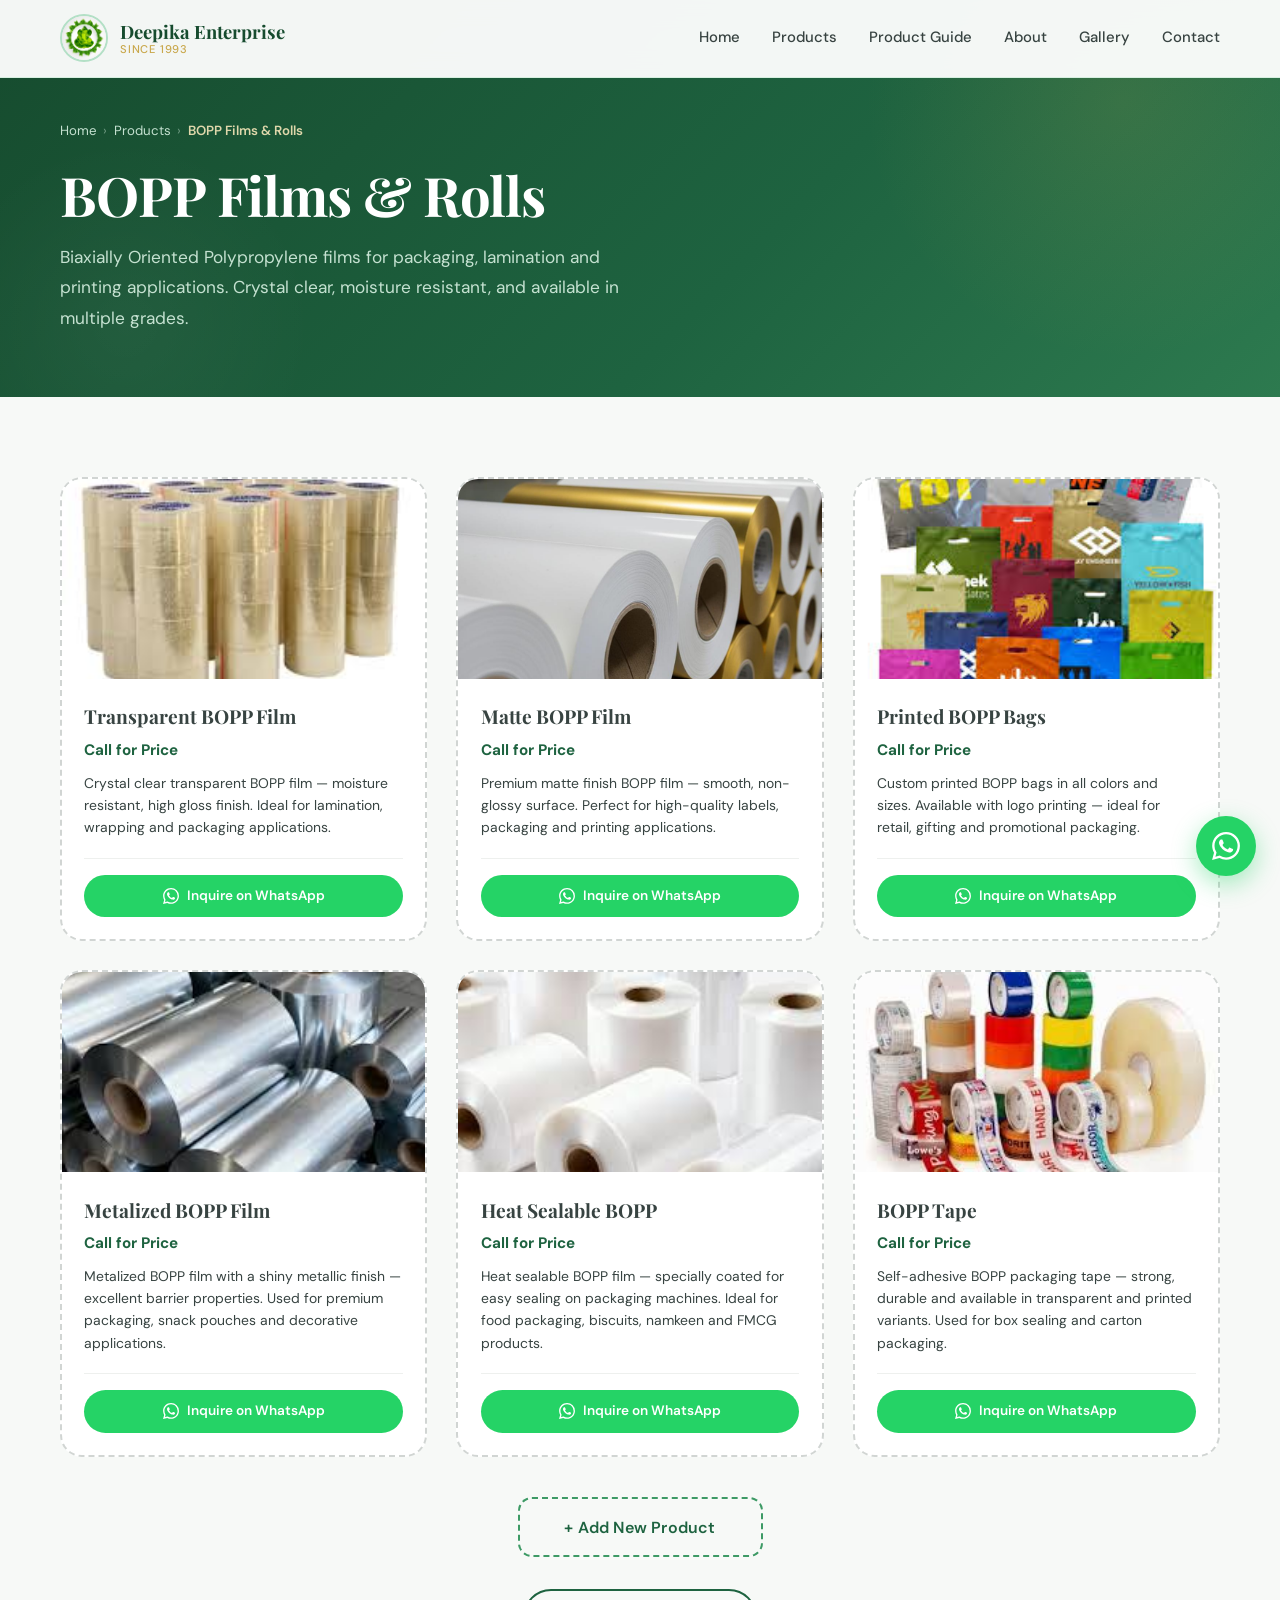
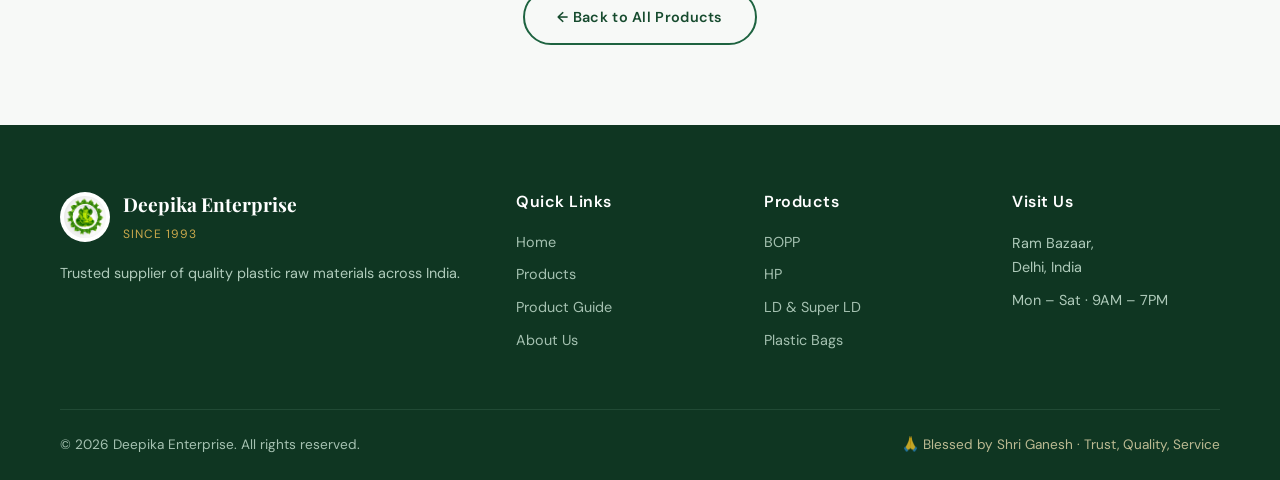
==== commit b9a074eb: "Added real photos to all 6 BOPP products - Transparent, Metalized, Heat Sealable, BOPP Tape" ====
--- a/bopp.html
+++ b/bopp.html
@@ -55,13 +55,13 @@
 
       <div class="cat-products-grid">
 
-        <!-- Card 1 — T.P BOPP (Transparent Plain) -->
-        <div class="placeholder-card">
-          <img src="images/bopp-tp.jpg" alt="T.P BOPP - Transparent Plain BOPP Film" style="width:100%;height:200px;object-fit:cover;display:block;" />
-          <div class="placeholder-body">
-            <h3>T.P BOPP Film</h3>
-            <p class="placeholder-price" style="color:var(--green-700);">Call for Price</p>
-            <p class="placeholder-desc" style="color:var(--gray-700);font-style:normal;">Transparent plain BOPP film — crystal clear, moisture resistant. Ideal for lamination, wrapping and packaging applications.</p>
+        <!-- Card 1 — Transparent BOPP -->
+        <div class="placeholder-card">
+          <img src="images/bopp-transparent.jpg" alt="Transparent BOPP Film" style="width:100%;height:200px;object-fit:cover;display:block;" />
+          <div class="placeholder-body">
+            <h3>Transparent BOPP Film</h3>
+            <p class="placeholder-price" style="color:var(--green-700);">Call for Price</p>
+            <p class="placeholder-desc" style="color:var(--gray-700);font-style:normal;">Crystal clear transparent BOPP film — moisture resistant, high gloss finish. Ideal for lamination, wrapping and packaging applications.</p>
             <div class="placeholder-footer">
               <a href="https://wa.me/919312242208" target="_blank" rel="noopener" class="wa-inquire-btn">
                 <svg viewBox="0 0 24 24" fill="currentColor" width="16" height="16"><path d="M17.472 14.382c-.297-.149-1.758-.867-2.03-.967-.273-.099-.471-.148-.67.15-.197.297-.767.966-.94 1.164-.173.199-.347.223-.644.075-.297-.15-1.255-.463-2.39-1.475-.883-.788-1.48-1.761-1.653-2.059-.173-.297-.018-.458.13-.606.134-.133.298-.347.446-.52.149-.174.198-.298.298-.497.099-.198.05-.371-.025-.52-.075-.149-.669-1.612-.916-2.207-.242-.579-.487-.5-.669-.51-.173-.008-.371-.01-.57-.01-.198 0-.52.074-.792.372-.272.297-1.04 1.016-1.04 2.479 0 1.462 1.065 2.875 1.213 3.074.149.198 2.096 3.2 5.077 4.487.709.306 1.262.489 1.694.625.712.227 1.36.195 1.871.118.571-.085 1.758-.719 2.006-1.413.248-.694.248-1.289.173-1.413-.074-.124-.272-.198-.57-.347m-5.421 7.403h-.004a9.87 9.87 0 01-5.031-1.378l-.361-.214-3.741.982.998-3.648-.235-.374a9.86 9.86 0 01-1.51-5.26c.001-5.45 4.436-9.884 9.888-9.884 2.64 0 5.122 1.03 6.988 2.898a9.825 9.825 0 012.893 6.994c-.003 5.45-4.437 9.884-9.885 9.884m8.413-18.297A11.815 11.815 0 0012.05 0C5.495 0 .16 5.335.157 11.892c0 2.096.547 4.142 1.588 5.945L.057 24l6.305-1.654a11.882 11.882 0 005.683 1.448h.005c6.554 0 11.89-5.335 11.893-11.893a11.821 11.821 0 00-3.48-8.413z"/></svg>
@@ -103,57 +103,45 @@
           </div>
         </div>
 
-        <!-- Card 4 -->
-        <div class="placeholder-card">
-          <span class="placeholder-label">Placeholder — Replace with real product</span>
-          <div class="placeholder-img">
-            <span class="cam-icon">📷</span>
-            <span>Add Photo Here</span>
-          </div>
-          <div class="placeholder-body">
-            <h3>Metalized BOPP</h3>
-            <p class="placeholder-price">₹ 000 /kg</p>
-            <p class="placeholder-desc">Product description goes here</p>
-            <div class="placeholder-footer">
-              <a href="https://wa.me/919312242208" target="_blank" rel="noopener" class="wa-inquire-btn">
-                <svg viewBox="0 0 24 24" fill="currentColor" width="16" height="16"><path d="M17.472 14.382c-.297-.149-1.758-.867-2.03-.967-.273-.099-.471-.148-.67.15-.197.297-.767.966-.94 1.164-.173.199-.347.223-.644.075-.297-.15-1.255-.463-2.39-1.475-.883-.788-1.48-1.761-1.653-2.059-.173-.297-.018-.458.13-.606.134-.133.298-.347.446-.52.149-.174.198-.298.298-.497.099-.198.05-.371-.025-.52-.075-.149-.669-1.612-.916-2.207-.242-.579-.487-.5-.669-.51-.173-.008-.371-.01-.57-.01-.198 0-.52.074-.792.372-.272.297-1.04 1.016-1.04 2.479 0 1.462 1.065 2.875 1.213 3.074.149.198 2.096 3.2 5.077 4.487.709.306 1.262.489 1.694.625.712.227 1.36.195 1.871.118.571-.085 1.758-.719 2.006-1.413.248-.694.248-1.289.173-1.413-.074-.124-.272-.198-.57-.347m-5.421 7.403h-.004a9.87 9.87 0 01-5.031-1.378l-.361-.214-3.741.982.998-3.648-.235-.374a9.86 9.86 0 01-1.51-5.26c.001-5.45 4.436-9.884 9.888-9.884 2.64 0 5.122 1.03 6.988 2.898a9.825 9.825 0 012.893 6.994c-.003 5.45-4.437 9.884-9.885 9.884m8.413-18.297A11.815 11.815 0 0012.05 0C5.495 0 .16 5.335.157 11.892c0 2.096.547 4.142 1.588 5.945L.057 24l6.305-1.654a11.882 11.882 0 005.683 1.448h.005c6.554 0 11.89-5.335 11.893-11.893a11.821 11.821 0 00-3.48-8.413z"/></svg>
-                Inquire on WhatsApp
-              </a>
-            </div>
-          </div>
-        </div>
-
-        <!-- Card 5 -->
-        <div class="placeholder-card">
-          <span class="placeholder-label">Placeholder — Replace with real product</span>
-          <div class="placeholder-img">
-            <span class="cam-icon">📷</span>
-            <span>Add Photo Here</span>
-          </div>
+        <!-- Card 4 — Metalized BOPP -->
+        <div class="placeholder-card">
+          <img src="images/bopp-metalized.jpg" alt="Metalized BOPP Film" style="width:100%;height:200px;object-fit:cover;display:block;" />
+          <div class="placeholder-body">
+            <h3>Metalized BOPP Film</h3>
+            <p class="placeholder-price" style="color:var(--green-700);">Call for Price</p>
+            <p class="placeholder-desc" style="color:var(--gray-700);font-style:normal;">Metalized BOPP film with a shiny metallic finish — excellent barrier properties. Used for premium packaging, snack pouches and decorative applications.</p>
+            <div class="placeholder-footer">
+              <a href="https://wa.me/919312242208" target="_blank" rel="noopener" class="wa-inquire-btn">
+                <svg viewBox="0 0 24 24" fill="currentColor" width="16" height="16"><path d="M17.472 14.382c-.297-.149-1.758-.867-2.03-.967-.273-.099-.471-.148-.67.15-.197.297-.767.966-.94 1.164-.173.199-.347.223-.644.075-.297-.15-1.255-.463-2.39-1.475-.883-.788-1.48-1.761-1.653-2.059-.173-.297-.018-.458.13-.606.134-.133.298-.347.446-.52.149-.174.198-.298.298-.497.099-.198.05-.371-.025-.52-.075-.149-.669-1.612-.916-2.207-.242-.579-.487-.5-.669-.51-.173-.008-.371-.01-.57-.01-.198 0-.52.074-.792.372-.272.297-1.04 1.016-1.04 2.479 0 1.462 1.065 2.875 1.213 3.074.149.198 2.096 3.2 5.077 4.487.709.306 1.262.489 1.694.625.712.227 1.36.195 1.871.118.571-.085 1.758-.719 2.006-1.413.248-.694.248-1.289.173-1.413-.074-.124-.272-.198-.57-.347m-5.421 7.403h-.004a9.87 9.87 0 01-5.031-1.378l-.361-.214-3.741.982.998-3.648-.235-.374a9.86 9.86 0 01-1.51-5.26c.001-5.45 4.436-9.884 9.888-9.884 2.64 0 5.122 1.03 6.988 2.898a9.825 9.825 0 012.893 6.994c-.003 5.45-4.437 9.884-9.885 9.884m8.413-18.297A11.815 11.815 0 0012.05 0C5.495 0 .16 5.335.157 11.892c0 2.096.547 4.142 1.588 5.945L.057 24l6.305-1.654a11.882 11.882 0 005.683 1.448h.005c6.554 0 11.89-5.335 11.893-11.893a11.821 11.821 0 00-3.48-8.413z"/></svg>
+                Inquire on WhatsApp
+              </a>
+            </div>
+          </div>
+        </div>
+
+        <!-- Card 5 — Heat Sealable BOPP -->
+        <div class="placeholder-card">
+          <img src="images/bopp-heatseal.jpg" alt="Heat Sealable BOPP Film" style="width:100%;height:200px;object-fit:cover;display:block;" />
           <div class="placeholder-body">
             <h3>Heat Sealable BOPP</h3>
-            <p class="placeholder-price">₹ 000 /kg</p>
-            <p class="placeholder-desc">Product description goes here</p>
-            <div class="placeholder-footer">
-              <a href="https://wa.me/919312242208" target="_blank" rel="noopener" class="wa-inquire-btn">
-                <svg viewBox="0 0 24 24" fill="currentColor" width="16" height="16"><path d="M17.472 14.382c-.297-.149-1.758-.867-2.03-.967-.273-.099-.471-.148-.67.15-.197.297-.767.966-.94 1.164-.173.199-.347.223-.644.075-.297-.15-1.255-.463-2.39-1.475-.883-.788-1.48-1.761-1.653-2.059-.173-.297-.018-.458.13-.606.134-.133.298-.347.446-.52.149-.174.198-.298.298-.497.099-.198.05-.371-.025-.52-.075-.149-.669-1.612-.916-2.207-.242-.579-.487-.5-.669-.51-.173-.008-.371-.01-.57-.01-.198 0-.52.074-.792.372-.272.297-1.04 1.016-1.04 2.479 0 1.462 1.065 2.875 1.213 3.074.149.198 2.096 3.2 5.077 4.487.709.306 1.262.489 1.694.625.712.227 1.36.195 1.871.118.571-.085 1.758-.719 2.006-1.413.248-.694.248-1.289.173-1.413-.074-.124-.272-.198-.57-.347m-5.421 7.403h-.004a9.87 9.87 0 01-5.031-1.378l-.361-.214-3.741.982.998-3.648-.235-.374a9.86 9.86 0 01-1.51-5.26c.001-5.45 4.436-9.884 9.888-9.884 2.64 0 5.122 1.03 6.988 2.898a9.825 9.825 0 012.893 6.994c-.003 5.45-4.437 9.884-9.885 9.884m8.413-18.297A11.815 11.815 0 0012.05 0C5.495 0 .16 5.335.157 11.892c0 2.096.547 4.142 1.588 5.945L.057 24l6.305-1.654a11.882 11.882 0 005.683 1.448h.005c6.554 0 11.89-5.335 11.893-11.893a11.821 11.821 0 00-3.48-8.413z"/></svg>
-                Inquire on WhatsApp
-              </a>
-            </div>
-          </div>
-        </div>
-
-        <!-- Card 6 -->
-        <div class="placeholder-card">
-          <span class="placeholder-label">Placeholder — Replace with real product</span>
-          <div class="placeholder-img">
-            <span class="cam-icon">📷</span>
-            <span>Add Photo Here</span>
-          </div>
+            <p class="placeholder-price" style="color:var(--green-700);">Call for Price</p>
+            <p class="placeholder-desc" style="color:var(--gray-700);font-style:normal;">Heat sealable BOPP film — specially coated for easy sealing on packaging machines. Ideal for food packaging, biscuits, namkeen and FMCG products.</p>
+            <div class="placeholder-footer">
+              <a href="https://wa.me/919312242208" target="_blank" rel="noopener" class="wa-inquire-btn">
+                <svg viewBox="0 0 24 24" fill="currentColor" width="16" height="16"><path d="M17.472 14.382c-.297-.149-1.758-.867-2.03-.967-.273-.099-.471-.148-.67.15-.197.297-.767.966-.94 1.164-.173.199-.347.223-.644.075-.297-.15-1.255-.463-2.39-1.475-.883-.788-1.48-1.761-1.653-2.059-.173-.297-.018-.458.13-.606.134-.133.298-.347.446-.52.149-.174.198-.298.298-.497.099-.198.05-.371-.025-.52-.075-.149-.669-1.612-.916-2.207-.242-.579-.487-.5-.669-.51-.173-.008-.371-.01-.57-.01-.198 0-.52.074-.792.372-.272.297-1.04 1.016-1.04 2.479 0 1.462 1.065 2.875 1.213 3.074.149.198 2.096 3.2 5.077 4.487.709.306 1.262.489 1.694.625.712.227 1.36.195 1.871.118.571-.085 1.758-.719 2.006-1.413.248-.694.248-1.289.173-1.413-.074-.124-.272-.198-.57-.347m-5.421 7.403h-.004a9.87 9.87 0 01-5.031-1.378l-.361-.214-3.741.982.998-3.648-.235-.374a9.86 9.86 0 01-1.51-5.26c.001-5.45 4.436-9.884 9.888-9.884 2.64 0 5.122 1.03 6.988 2.898a9.825 9.825 0 012.893 6.994c-.003 5.45-4.437 9.884-9.885 9.884m8.413-18.297A11.815 11.815 0 0012.05 0C5.495 0 .16 5.335.157 11.892c0 2.096.547 4.142 1.588 5.945L.057 24l6.305-1.654a11.882 11.882 0 005.683 1.448h.005c6.554 0 11.89-5.335 11.893-11.893a11.821 11.821 0 00-3.48-8.413z"/></svg>
+                Inquire on WhatsApp
+              </a>
+            </div>
+          </div>
+        </div>
+
+        <!-- Card 6 — BOPP Tape -->
+        <div class="placeholder-card">
+          <img src="images/bopp-tape.jpg" alt="BOPP Tape" style="width:100%;height:200px;object-fit:cover;display:block;" />
           <div class="placeholder-body">
             <h3>BOPP Tape</h3>
-            <p class="placeholder-price">₹ 000 /kg</p>
-            <p class="placeholder-desc">Product description goes here</p>
+            <p class="placeholder-price" style="color:var(--green-700);">Call for Price</p>
+            <p class="placeholder-desc" style="color:var(--gray-700);font-style:normal;">Self-adhesive BOPP packaging tape — strong, durable and available in transparent and printed variants. Used for box sealing and carton packaging.</p>
             <div class="placeholder-footer">
               <a href="https://wa.me/919312242208" target="_blank" rel="noopener" class="wa-inquire-btn">
                 <svg viewBox="0 0 24 24" fill="currentColor" width="16" height="16"><path d="M17.472 14.382c-.297-.149-1.758-.867-2.03-.967-.273-.099-.471-.148-.67.15-.197.297-.767.966-.94 1.164-.173.199-.347.223-.644.075-.297-.15-1.255-.463-2.39-1.475-.883-.788-1.48-1.761-1.653-2.059-.173-.297-.018-.458.13-.606.134-.133.298-.347.446-.52.149-.174.198-.298.298-.497.099-.198.05-.371-.025-.52-.075-.149-.669-1.612-.916-2.207-.242-.579-.487-.5-.669-.51-.173-.008-.371-.01-.57-.01-.198 0-.52.074-.792.372-.272.297-1.04 1.016-1.04 2.479 0 1.462 1.065 2.875 1.213 3.074.149.198 2.096 3.2 5.077 4.487.709.306 1.262.489 1.694.625.712.227 1.36.195 1.871.118.571-.085 1.758-.719 2.006-1.413.248-.694.248-1.289.173-1.413-.074-.124-.272-.198-.57-.347m-5.421 7.403h-.004a9.87 9.87 0 01-5.031-1.378l-.361-.214-3.741.982.998-3.648-.235-.374a9.86 9.86 0 01-1.51-5.26c.001-5.45 4.436-9.884 9.888-9.884 2.64 0 5.122 1.03 6.988 2.898a9.825 9.825 0 012.893 6.994c-.003 5.45-4.437 9.884-9.885 9.884m8.413-18.297A11.815 11.815 0 0012.05 0C5.495 0 .16 5.335.157 11.892c0 2.096.547 4.142 1.588 5.945L.057 24l6.305-1.654a11.882 11.882 0 005.683 1.448h.005c6.554 0 11.89-5.335 11.893-11.893a11.821 11.821 0 00-3.48-8.413z"/></svg>
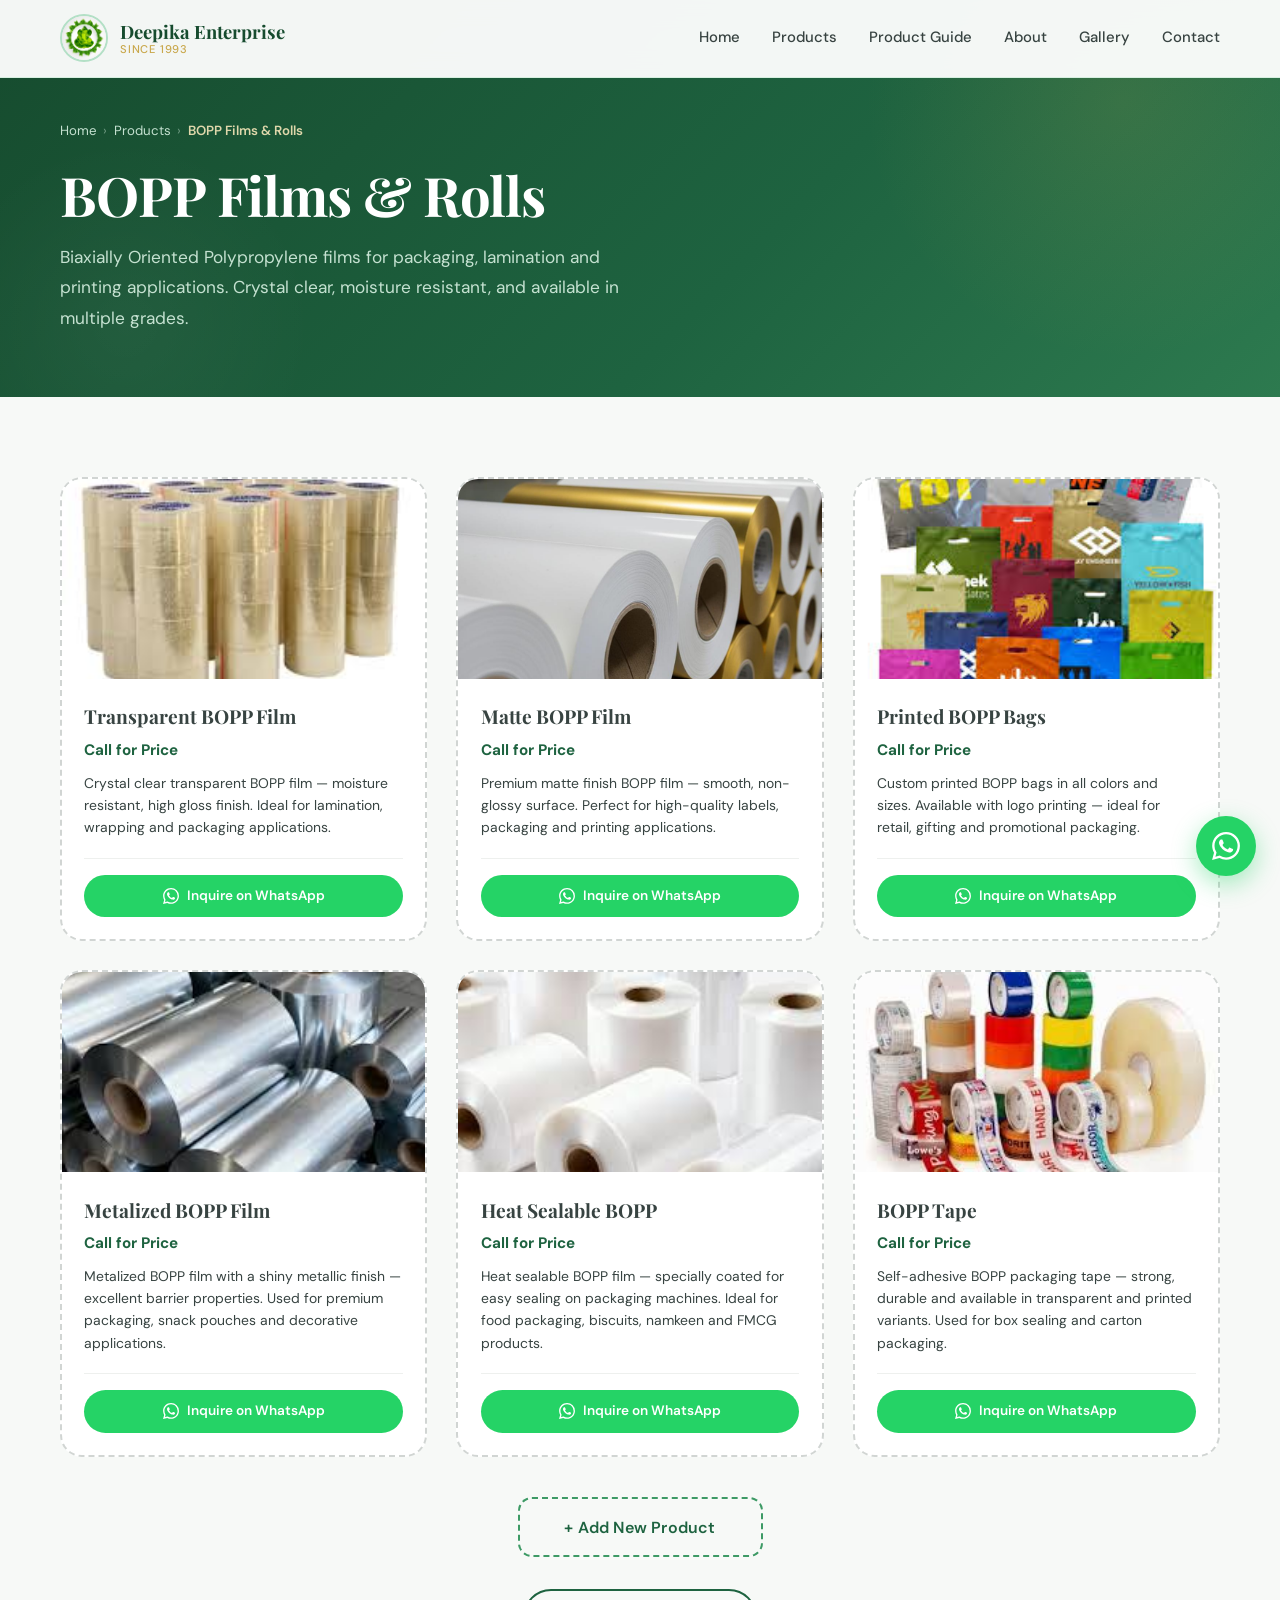
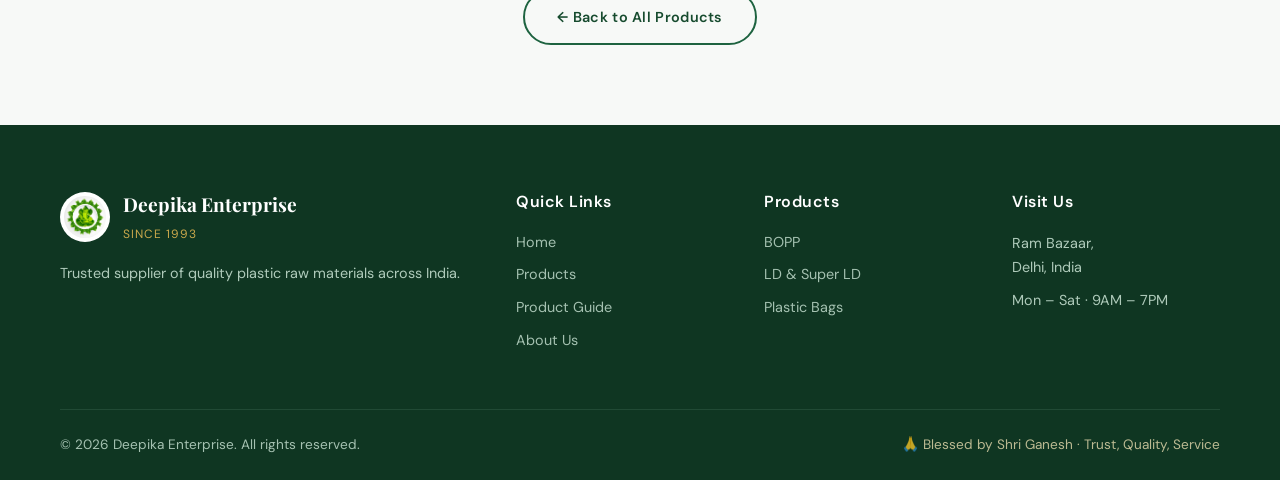
==== commit dec21492: "Removed HP Granules category - product not sold by Deepika Enterprise" ====
--- a/bopp.html
+++ b/bopp.html
@@ -192,7 +192,7 @@
         <div class="footer-col">
           <h4>Products</h4>
           <a href="bopp.html">BOPP</a>
-          <a href="hp.html">HP</a>
+          
           <a href="ld.html">LD & Super LD</a>
           <a href="packaging.html">Plastic Bags</a>
         </div>
